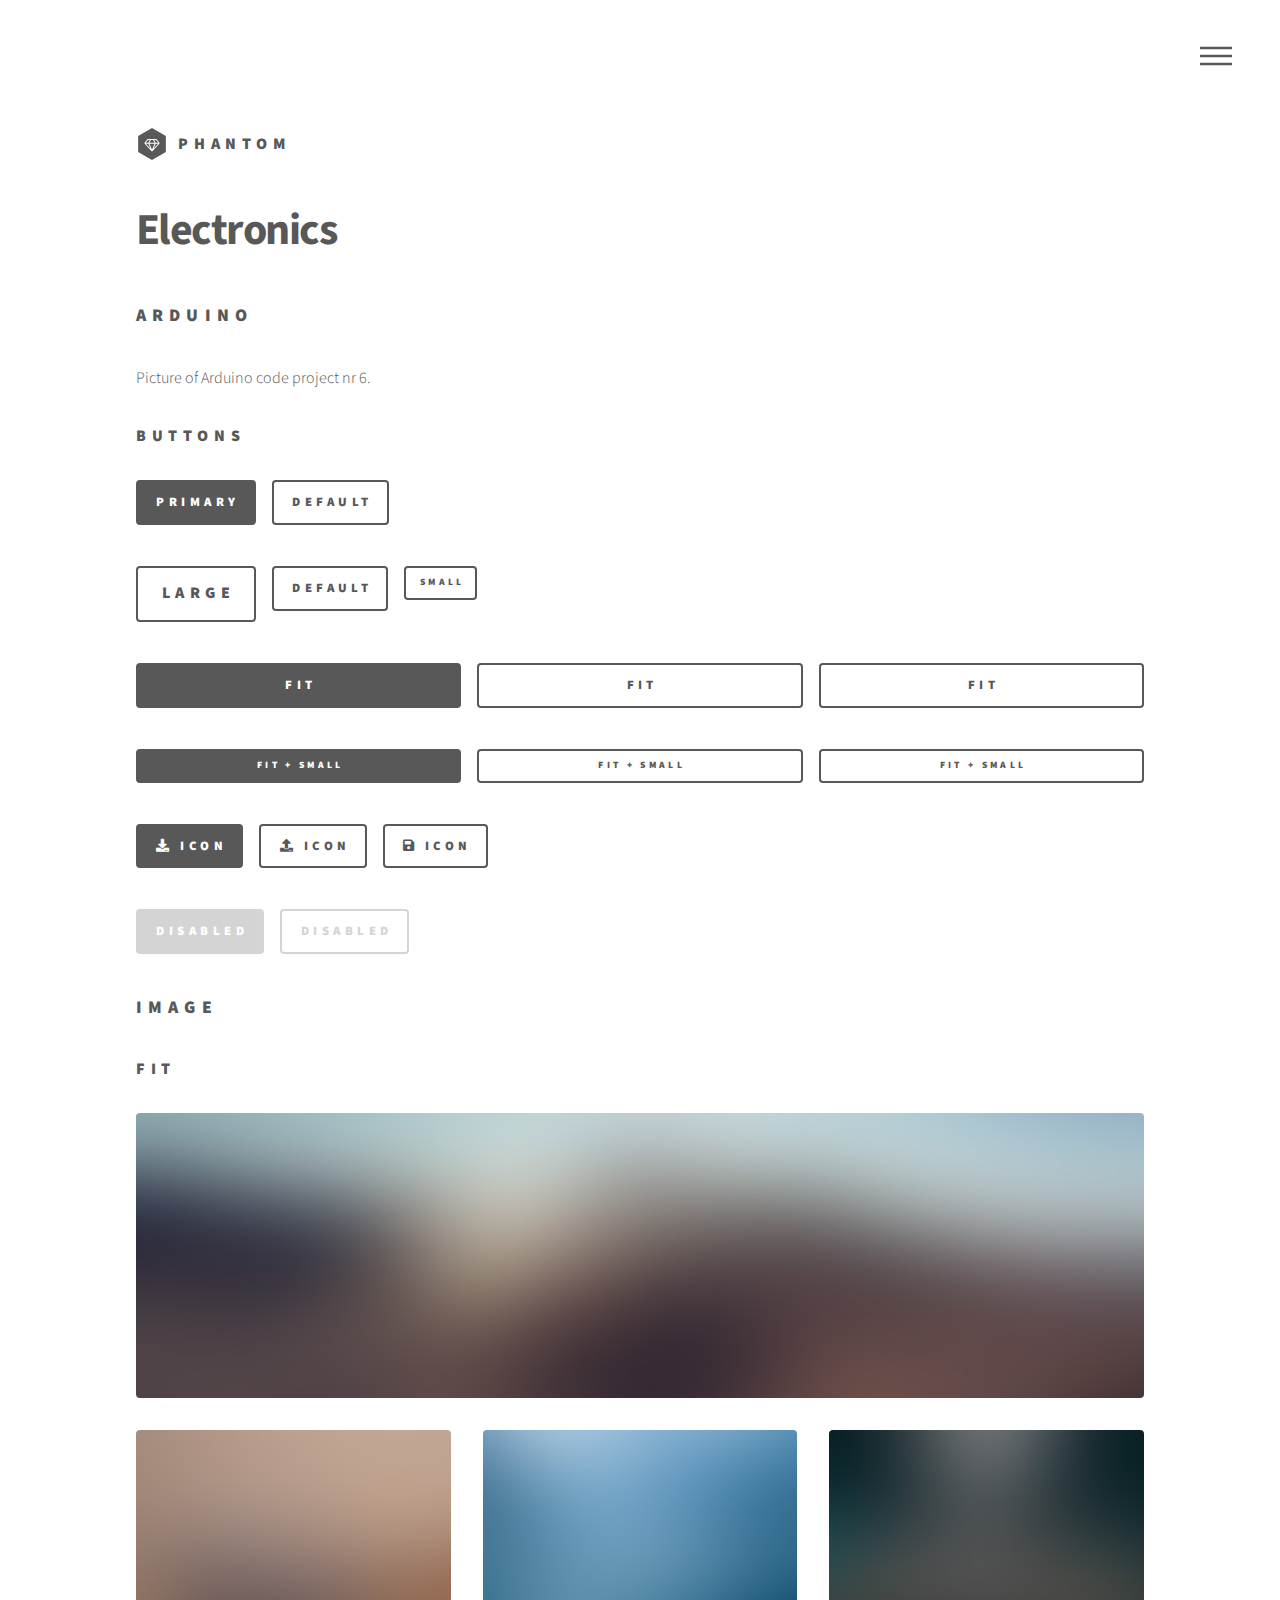
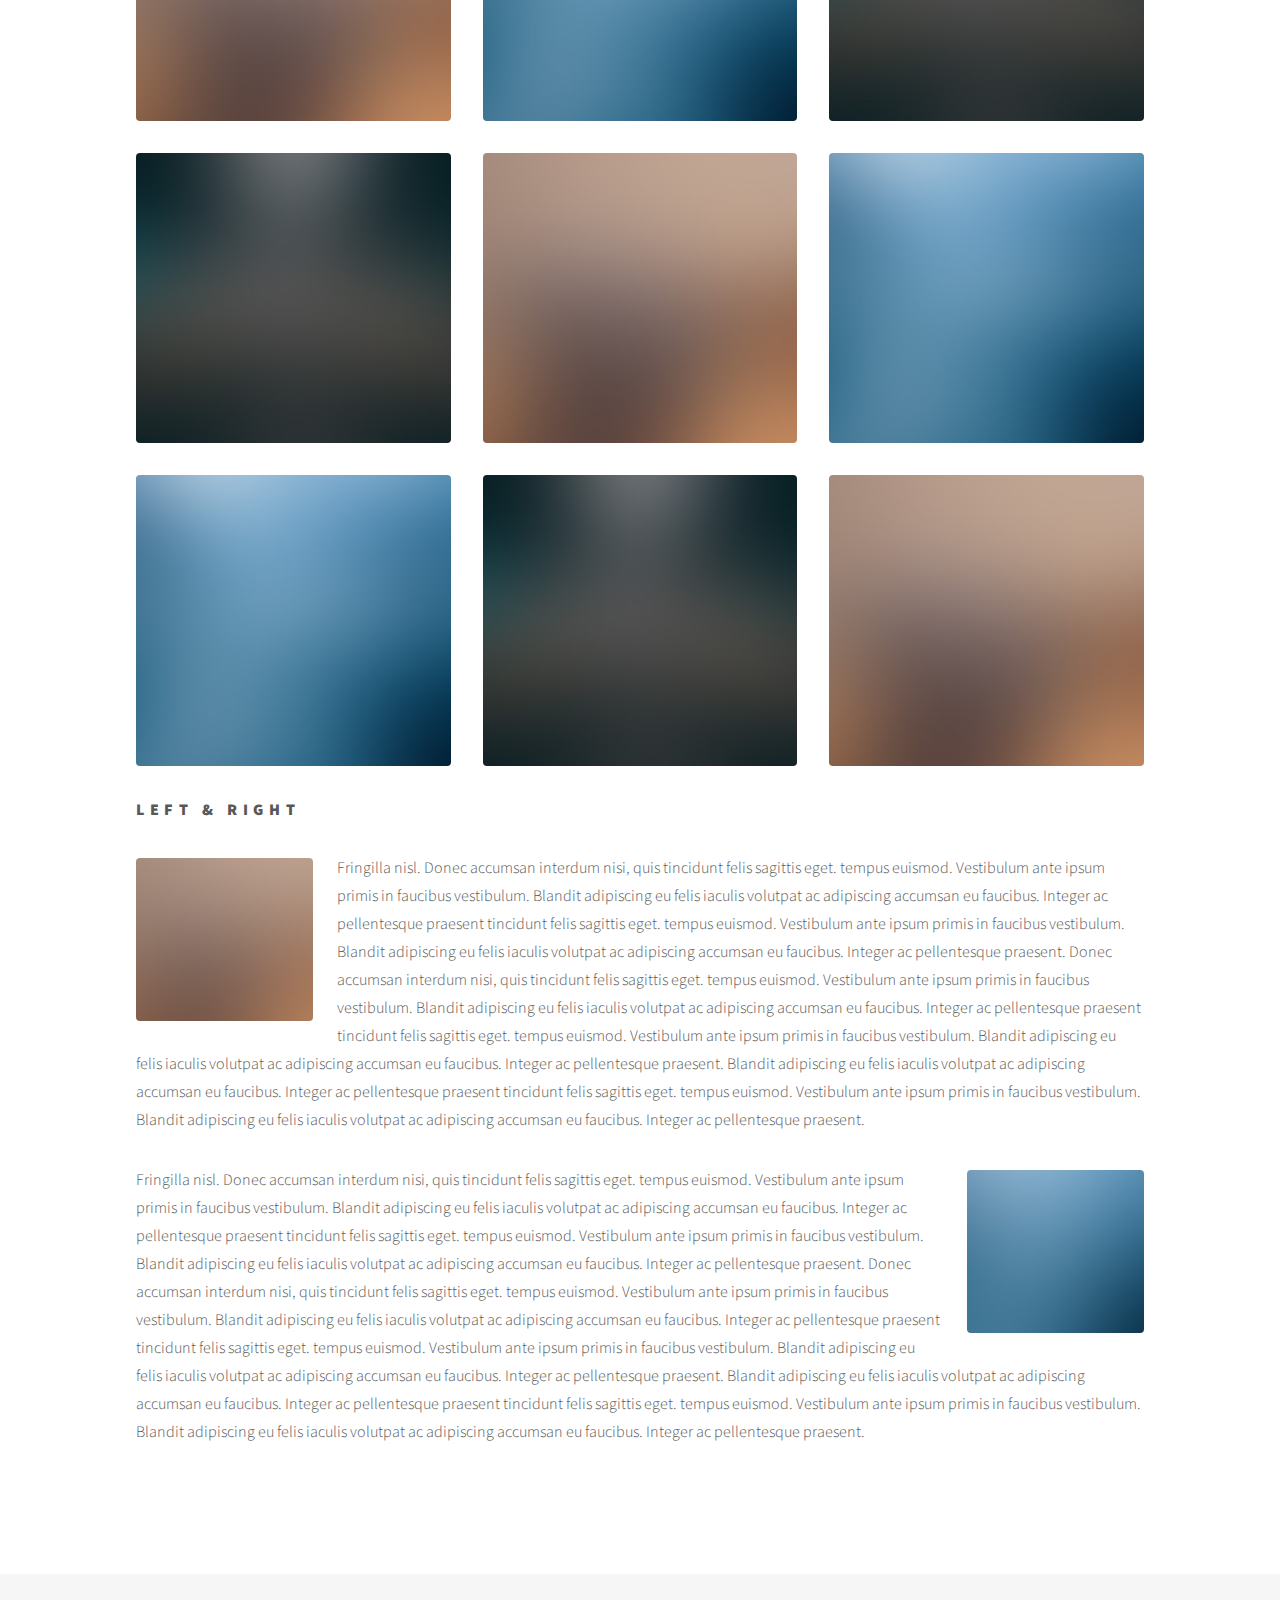
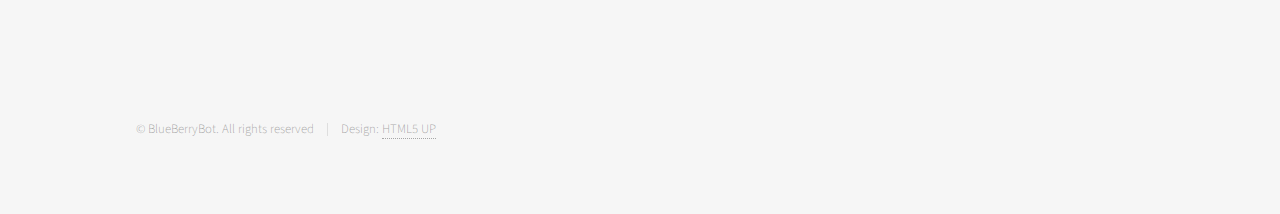
==== docs/code.html @ bc558300 "Motorizes Pinweel code" ====
<!DOCTYPE HTML>
<!--
	Phantom by HTML5 UP
	html5up.net | @ajlkn
	Free for personal and commercial use under the CCA 3.0 license (html5up.net/license)
-->
<html>
	<head>
		<title>Elements - Phantom by HTML5 UP</title>
		<meta charset="utf-8" />
		<meta name="viewport" content="width=device-width, initial-scale=1, user-scalable=no" />
		<link rel="stylesheet" href="assets/css/main.css" />
		<noscript><link rel="stylesheet" href="assets/css/noscript.css" /></noscript>
	</head>
	<body class="is-preload">
		<!-- Wrapper -->
			<div id="wrapper">

				<!-- Header -->
					<header id="header">
						<div class="inner">

							<!-- Logo -->
								<a href="index.html" class="logo">
									<span class="symbol"><img src="images/logo.svg" alt="" /></span><span class="title">Phantom</span>
								</a>

							<!-- Nav -->
								<nav>
									<ul>
										<li><a href="#menu">Menu</a></li>
									</ul>
								</nav>

						</div>
					</header>

				<!-- Menu -->
					<nav id="menu">
						<h2>Menu</h2>
						<ul>
							<li><a href="index.html">Home</a></li>
							<li><a href="me.html">Me</a></li>
							<li><a href="pictures.html">Pictures</a></li>
							<li><a href="design.html">Design</a></li>
							<li><a href="code.html">code</a></li>
							<li><a href="electronics.html">Electronics</a></li>
						</ul>
					</nav>

				<!-- Main -->
					<div id="main">
						<div class="inner">
							<h1>Electronics</h1>

							<!-- Text -->
								<section>
									<h2>Arduino</h2>
									<p>Picture of Arduino code project nr 6.</p>
									

								</section>

							
							<!-- Buttons -->
								<section>
									<h3>Buttons</h3>
									<ul class="actions">
										<li><a href="#" class="button primary">Primary</a></li>
										<li><a href="#" class="button">Default</a></li>
									</ul>
									<ul class="actions">
										<li><a href="#" class="button large">Large</a></li>
										<li><a href="#" class="button">Default</a></li>
										<li><a href="#" class="button small">Small</a></li>
									</ul>
									<ul class="actions fit">
										<li><a href="#" class="button primary fit">Fit</a></li>
										<li><a href="#" class="button fit">Fit</a></li>
										<li><a href="#" class="button fit">Fit</a></li>
									</ul>
									<ul class="actions fit small">
										<li><a href="#" class="button primary fit small">Fit + Small</a></li>
										<li><a href="#" class="button fit small">Fit + Small</a></li>
										<li><a href="#" class="button fit small">Fit + Small</a></li>
									</ul>
									<ul class="actions">
										<li><a href="#" class="button primary icon solid fa-download">Icon</a></li>
										<li><a href="#" class="button icon solid fa-upload">Icon</a></li>
										<li><a href="#" class="button icon solid fa-save">Icon</a></li>
									</ul>
									<ul class="actions">
										<li><span class="button primary disabled">Disabled</span></li>
										<li><span class="button disabled">Disabled</span></li>
									</ul>
								</section>

							
								</section>

							<!-- Image -->
								<section>
									<h2>Image</h2>
									<h3>Fit</h3>
									<div class="box alt">
										<div class="row gtr-uniform">
											<div class="col-12"><span class="image fit"><img src="images/pic13.jpg" alt="" /></span></div>
											<div class="col-4"><span class="image fit"><img src="images/pic01.jpg" alt="" /></span></div>
											<div class="col-4"><span class="image fit"><img src="images/pic02.jpg" alt="" /></span></div>
											<div class="col-4"><span class="image fit"><img src="images/pic03.jpg" alt="" /></span></div>
											<div class="col-4"><span class="image fit"><img src="images/pic03.jpg" alt="" /></span></div>
											<div class="col-4"><span class="image fit"><img src="images/pic01.jpg" alt="" /></span></div>
											<div class="col-4"><span class="image fit"><img src="images/pic02.jpg" alt="" /></span></div>
											<div class="col-4"><span class="image fit"><img src="images/pic02.jpg" alt="" /></span></div>
											<div class="col-4"><span class="image fit"><img src="images/pic03.jpg" alt="" /></span></div>
											<div class="col-4"><span class="image fit"><img src="images/pic01.jpg" alt="" /></span></div>
										</div>
									</div>
									<h3>Left &amp; Right</h3>
									<p><span class="image left"><img src="images/pic14.jpg" alt="" /></span>Fringilla nisl. Donec accumsan interdum nisi, quis tincidunt felis sagittis eget. tempus euismod. Vestibulum ante ipsum primis in faucibus vestibulum. Blandit adipiscing eu felis iaculis volutpat ac adipiscing accumsan eu faucibus. Integer ac pellentesque praesent tincidunt felis sagittis eget. tempus euismod. Vestibulum ante ipsum primis in faucibus vestibulum. Blandit adipiscing eu felis iaculis volutpat ac adipiscing accumsan eu faucibus. Integer ac pellentesque praesent. Donec accumsan interdum nisi, quis tincidunt felis sagittis eget. tempus euismod. Vestibulum ante ipsum primis in faucibus vestibulum. Blandit adipiscing eu felis iaculis volutpat ac adipiscing accumsan eu faucibus. Integer ac pellentesque praesent tincidunt felis sagittis eget. tempus euismod. Vestibulum ante ipsum primis in faucibus vestibulum. Blandit adipiscing eu felis iaculis volutpat ac adipiscing accumsan eu faucibus. Integer ac pellentesque praesent. Blandit adipiscing eu felis iaculis volutpat ac adipiscing accumsan eu faucibus. Integer ac pellentesque praesent tincidunt felis sagittis eget. tempus euismod. Vestibulum ante ipsum primis in faucibus vestibulum. Blandit adipiscing eu felis iaculis volutpat ac adipiscing accumsan eu faucibus. Integer ac pellentesque praesent.</p>
									<p><span class="image right"><img src="images/pic15.jpg" alt="" /></span>Fringilla nisl. Donec accumsan interdum nisi, quis tincidunt felis sagittis eget. tempus euismod. Vestibulum ante ipsum primis in faucibus vestibulum. Blandit adipiscing eu felis iaculis volutpat ac adipiscing accumsan eu faucibus. Integer ac pellentesque praesent tincidunt felis sagittis eget. tempus euismod. Vestibulum ante ipsum primis in faucibus vestibulum. Blandit adipiscing eu felis iaculis volutpat ac adipiscing accumsan eu faucibus. Integer ac pellentesque praesent. Donec accumsan interdum nisi, quis tincidunt felis sagittis eget. tempus euismod. Vestibulum ante ipsum primis in faucibus vestibulum. Blandit adipiscing eu felis iaculis volutpat ac adipiscing accumsan eu faucibus. Integer ac pellentesque praesent tincidunt felis sagittis eget. tempus euismod. Vestibulum ante ipsum primis in faucibus vestibulum. Blandit adipiscing eu felis iaculis volutpat ac adipiscing accumsan eu faucibus. Integer ac pellentesque praesent. Blandit adipiscing eu felis iaculis volutpat ac adipiscing accumsan eu faucibus. Integer ac pellentesque praesent tincidunt felis sagittis eget. tempus euismod. Vestibulum ante ipsum primis in faucibus vestibulum. Blandit adipiscing eu felis iaculis volutpat ac adipiscing accumsan eu faucibus. Integer ac pellentesque praesent.</p>
								</section>

						</div>
					</div>

				<!-- Footer -->
					
					<footer id="footer">
						<div class="inner">
							
							
							<ul class="copyright">
								<li>&copy; BlueBerryBot. All rights reserved</li><li>Design: <a href="http://html5up.net">HTML5 UP</a></li>
							</ul>
						</div>
					</footer>

			</div>

		<!-- Scripts -->
			<script src="assets/js/jquery.min.js"></script>
			<script src="assets/js/browser.min.js"></script>
			<script src="assets/js/breakpoints.min.js"></script>
			<script src="assets/js/util.js"></script>
			<script src="assets/js/main.js"></script>

	</body>
</html>
---- docs/assets/css/main.css ----
@import url(fontawesome-all.min.css);
@import url("https://fonts.googleapis.com/css?family=Source+Sans+Pro:300,700,900");

/*
	Phantom by HTML5 UP
	html5up.net | @ajlkn
	Free for personal and commercial use under the CCA 3.0 license (html5up.net/license)
*/

html, body, div, span, applet, object,
iframe, h1, h2, h3, h4, h5, h6, p, blockquote,
pre, a, abbr, acronym, address, big, cite,
code, del, dfn, em, img, ins, kbd, q, s, samp,
small, strike, strong, sub, sup, tt, var, b,
u, i, center, dl, dt, dd, ol, ul, li, fieldset,
form, label, legend, table, caption, tbody,
tfoot, thead, tr, th, td, article, aside,
canvas, details, embed, figure, figcaption,
footer, header, hgroup, menu, nav, output, ruby,
section, summary, time, mark, audio, video {
	margin: 0;
	padding: 0;
	border: 0;
	font-size: 100%;
	font: inherit;
	vertical-align: baseline;}

article, aside, details, figcaption, figure,
footer, header, hgroup, menu, nav, section {
	display: block;}

body {
	line-height: 1;
}

ol, ul {
	list-style: none;
}

blockquote, q {
	quotes: none;
}

	blockquote:before, blockquote:after, q:before, q:after {
		content: '';
		content: none;
	}

table {
	border-collapse: collapse;
	border-spacing: 0;
}

body {
	-webkit-text-size-adjust: none;
}

mark {
	background-color: transparent;
	color: inherit;
}

input::-moz-focus-inner {
	border: 0;
	padding: 0;
}

input, select, textarea {
	-moz-appearance: none;
	-webkit-appearance: none;
	-ms-appearance: none;
	appearance: none;
}

/* Basic */

	@-ms-viewport {
		width: device-width;
	}

	body {
		-ms-overflow-style: scrollbar;
	}
	
/* Indents */
	div.indent {
  text-indent: 30%;
}

	@media screen and (max-width: 480px) {

		html, body {
			min-width: 320px;
		}

	}

	html {
		box-sizing: border-box;
	}

	*, *:before, *:after {
		box-sizing: inherit;
	}

	body {
		background: #ffffff;
	}

		body.is-preload *, body.is-preload *:before, body.is-preload *:after {
			-moz-animation: none !important;
			-webkit-animation: none !important;
			-ms-animation: none !important;
			animation: none !important;
			-moz-transition: none !important;
			-webkit-transition: none !important;
			-ms-transition: none !important;
			transition: none !important;
		}

/* Type */

	body, input, select, textarea {
		color: #585858;
		font-family: "Source Sans Pro", Helvetica, sans-serif;
		font-size: 16pt;
		font-weight: 300;
		line-height: 1.75;
	}

		@media screen and (max-width: 1680px) {

			body, input, select, textarea {
				font-size: 14pt;
			}

		}

		@media screen and (max-width: 1280px) {

			body, input, select, textarea {
				font-size: 12pt;
			}

		}

	a {
		-moz-transition: border-bottom-color 0.2s ease, color 0.2s ease;
		-webkit-transition: border-bottom-color 0.2s ease, color 0.2s ease;
		-ms-transition: border-bottom-color 0.2s ease, color 0.2s ease;
		transition: border-bottom-color 0.2s ease, color 0.2s ease;
		text-decoration: none;
		color: #585858;
		border-bottom: dotted 1px rgba(88, 88, 88, 0.5);
	}

		a:hover {
			border-bottom-color: transparent;
			color: #f2849e !important;
		}

	strong, b {
		font-weight: 900;
	}

	em, i {
		font-style: italic;
	}

	p {
		margin: 0 0 2em 0;
	}

	h1 {
		font-size: 2.75em;
		font-weight: 700;
		line-height: 1.3;
		margin: 0 0 1em 0;
		letter-spacing: -0.035em;
	}

		h1 a {
			color: inherit;
		}

		@media screen and (max-width: 736px) {

			h1 {
				font-size: 2em;
				margin: 0 0 1em 0;
			}

		}

		@media screen and (max-width: 360px) {

			h1 {
				font-size: 1.75em;
			}

		}

	h2, h3, h4, h5, h6 {
		font-weight: 900;
		line-height: 1.5;
		margin: 0 0 2em 0;
		text-transform: uppercase;
		letter-spacing: 0.35em;
	}

		h2 a, h3 a, h4 a, h5 a, h6 a {
			color: inherit;
		}

	h2 {
		font-size: 1.1em;
	}

	h3 {
		font-size: 1em;
	}

	h4 {
		font-size: 0.8em;
	}

	h5 {
		font-size: 0.8em;
	}

	h6 {
		font-size: 0.8em;
	}

	@media screen and (max-width: 980px) {

		h1 br, h2 br, h3 br, h4 br, h5 br, h6 br {
			display: none;
		}

	}

	@media screen and (max-width: 736px) {

		h2 {
			font-size: 1em;
		}

		h3 {
			font-size: 0.8em;
		}

	}

	sub {
		font-size: 0.8em;
		position: relative;
		top: 0.5em;
	}

	sup {
		font-size: 0.8em;
		position: relative;
		top: -0.5em;
	}

	blockquote {
		border-left: solid 4px #c9c9c9;
		font-style: italic;
		margin: 0 0 2em 0;
		padding: 0.5em 0 0.5em 2em;
	}

	code {
		background: rgba(144, 144, 144, 0.075);
		border-radius: 4px;
		border: solid 1px #c9c9c9;
		font-family: "Courier New", monospace;
		font-size: 0.9em;
		margin: 0 0.25em;
		padding: 0.25em 0.65em;
	}

	pre {
		-webkit-overflow-scrolling: touch;
		font-family: "Courier New", monospace;
		font-size: 0.9em;
		margin: 0 0 2em 0;
	}

		pre code {
			display: block;
			line-height: 1.75;
			padding: 1em 1.5em;
			overflow-x: auto;
		}

	hr {
		border: 0;
		border-bottom: solid 1px #c9c9c9;
		margin: 2em 0;
	}

		hr.major {
			margin: 3em 0;
		}

	.align-left {
		text-align: left;
	}

	.align-center {
		text-align: center;
	}

	.align-right {
		text-align: right;
	}

/* Row */

	.row {
		display: flex;
		flex-wrap: wrap;
		box-sizing: border-box;
		align-items: stretch;
	}

		.row > * {
			box-sizing: border-box;
		}

		.row.gtr-uniform > * > :last-child {
			margin-bottom: 0;
		}

		.row.aln-left {
			justify-content: flex-start;
		}

		.row.aln-center {
			justify-content: center;
		}

		.row.aln-right {
			justify-content: flex-end;
		}

		.row.aln-top {
			align-items: flex-start;
		}

		.row.aln-middle {
			align-items: center;
		}

		.row.aln-bottom {
			align-items: flex-end;
		}

		.row > .imp {
			order: -1;
		}

		.row > .col-1 {
			width: 8.33333%;
		}

		.row > .off-1 {
			margin-left: 8.33333%;
		}

		.row > .col-2 {
			width: 16.66667%;
		}

		.row > .off-2 {
			margin-left: 16.66667%;
		}

		.row > .col-3 {
			width: 25%;
		}

		.row > .off-3 {
			margin-left: 25%;
		}

		.row > .col-4 {
			width: 33.33333%;
		}

		.row > .off-4 {
			margin-left: 33.33333%;
		}

		.row > .col-5 {
			width: 41.66667%;
		}

		.row > .off-5 {
			margin-left: 41.66667%;
		}

		.row > .col-6 {
			width: 50%;
		}

		.row > .off-6 {
			margin-left: 50%;
		}

		.row > .col-7 {
			width: 58.33333%;
		}

		.row > .off-7 {
			margin-left: 58.33333%;
		}

		.row > .col-8 {
			width: 66.66667%;
		}

		.row > .off-8 {
			margin-left: 66.66667%;
		}

		.row > .col-9 {
			width: 75%;
		}

		.row > .off-9 {
			margin-left: 75%;
		}

		.row > .col-10 {
			width: 83.33333%;
		}

		.row > .off-10 {
			margin-left: 83.33333%;
		}

		.row > .col-11 {
			width: 91.66667%;
		}

		.row > .off-11 {
			margin-left: 91.66667%;
		}

		.row > .col-12 {
			width: 100%;
		}

		.row > .off-12 {
			margin-left: 100%;
		}

		.row.gtr-0 {
			margin-top: 0;
			margin-left: 0em;
		}

			.row.gtr-0 > * {
				padding: 0 0 0 0em;
			}

			.row.gtr-0.gtr-uniform {
				margin-top: 0em;
			}

				.row.gtr-0.gtr-uniform > * {
					padding-top: 0em;
				}

		.row.gtr-25 {
			margin-top: 0;
			margin-left: -0.5em;
		}

			.row.gtr-25 > * {
				padding: 0 0 0 0.5em;
			}

			.row.gtr-25.gtr-uniform {
				margin-top: -0.5em;
			}

				.row.gtr-25.gtr-uniform > * {
					padding-top: 0.5em;
				}

		.row.gtr-50 {
			margin-top: 0;
			margin-left: -1em;
		}

			.row.gtr-50 > * {
				padding: 0 0 0 1em;
			}

			.row.gtr-50.gtr-uniform {
				margin-top: -1em;
			}

				.row.gtr-50.gtr-uniform > * {
					padding-top: 1em;
				}

		.row {
			margin-top: 0;
			margin-left: -2em;
		}

			.row > * {
				padding: 0 0 0 2em;
			}

			.row.gtr-uniform {
				margin-top: -2em;
			}

				.row.gtr-uniform > * {
					padding-top: 2em;
				}

		.row.gtr-150 {
			margin-top: 0;
			margin-left: -3em;
		}

			.row.gtr-150 > * {
				padding: 0 0 0 3em;
			}

			.row.gtr-150.gtr-uniform {
				margin-top: -3em;
			}

				.row.gtr-150.gtr-uniform > * {
					padding-top: 3em;
				}

		.row.gtr-200 {
			margin-top: 0;
			margin-left: -4em;
		}

			.row.gtr-200 > * {
				padding: 0 0 0 4em;
			}

			.row.gtr-200.gtr-uniform {
				margin-top: -4em;
			}

				.row.gtr-200.gtr-uniform > * {
					padding-top: 4em;
				}

		@media screen and (max-width: 1680px) {

			.row {
				display: flex;
				flex-wrap: wrap;
				box-sizing: border-box;
				align-items: stretch;
			}

				.row > * {
					box-sizing: border-box;
				}

				.row.gtr-uniform > * > :last-child {
					margin-bottom: 0;
				}

				.row.aln-left {
					justify-content: flex-start;
				}

				.row.aln-center {
					justify-content: center;
				}

				.row.aln-right {
					justify-content: flex-end;
				}

				.row.aln-top {
					align-items: flex-start;
				}

				.row.aln-middle {
					align-items: center;
				}

				.row.aln-bottom {
					align-items: flex-end;
				}

				.row > .imp-xlarge {
					order: -1;
				}

				.row > .col-1-xlarge {
					width: 8.33333%;
				}

				.row > .off-1-xlarge {
					margin-left: 8.33333%;
				}

				.row > .col-2-xlarge {
					width: 16.66667%;
				}

				.row > .off-2-xlarge {
					margin-left: 16.66667%;
				}

				.row > .col-3-xlarge {
					width: 25%;
				}

				.row > .off-3-xlarge {
					margin-left: 25%;
				}

				.row > .col-4-xlarge {
					width: 33.33333%;
				}

				.row > .off-4-xlarge {
					margin-left: 33.33333%;
				}

				.row > .col-5-xlarge {
					width: 41.66667%;
				}

				.row > .off-5-xlarge {
					margin-left: 41.66667%;
				}

				.row > .col-6-xlarge {
					width: 50%;
				}

				.row > .off-6-xlarge {
					margin-left: 50%;
				}

				.row > .col-7-xlarge {
					width: 58.33333%;
				}

				.row > .off-7-xlarge {
					margin-left: 58.33333%;
				}

				.row > .col-8-xlarge {
					width: 66.66667%;
				}

				.row > .off-8-xlarge {
					margin-left: 66.66667%;
				}

				.row > .col-9-xlarge {
					width: 75%;
				}

				.row > .off-9-xlarge {
					margin-left: 75%;
				}

				.row > .col-10-xlarge {
					width: 83.33333%;
				}

				.row > .off-10-xlarge {
					margin-left: 83.33333%;
				}

				.row > .col-11-xlarge {
					width: 91.66667%;
				}

				.row > .off-11-xlarge {
					margin-left: 91.66667%;
				}

				.row > .col-12-xlarge {
					width: 100%;
				}

				.row > .off-12-xlarge {
					margin-left: 100%;
				}

				.row.gtr-0 {
					margin-top: 0;
					margin-left: 0em;
				}

					.row.gtr-0 > * {
						padding: 0 0 0 0em;
					}

					.row.gtr-0.gtr-uniform {
						margin-top: 0em;
					}

						.row.gtr-0.gtr-uniform > * {
							padding-top: 0em;
						}

				.row.gtr-25 {
					margin-top: 0;
					margin-left: -0.5em;
				}

					.row.gtr-25 > * {
						padding: 0 0 0 0.5em;
					}

					.row.gtr-25.gtr-uniform {
						margin-top: -0.5em;
					}

						.row.gtr-25.gtr-uniform > * {
							padding-top: 0.5em;
						}

				.row.gtr-50 {
					margin-top: 0;
					margin-left: -1em;
				}

					.row.gtr-50 > * {
						padding: 0 0 0 1em;
					}

					.row.gtr-50.gtr-uniform {
						margin-top: -1em;
					}

						.row.gtr-50.gtr-uniform > * {
							padding-top: 1em;
						}

				.row {
					margin-top: 0;
					margin-left: -2em;
				}

					.row > * {
						padding: 0 0 0 2em;
					}

					.row.gtr-uniform {
						margin-top: -2em;
					}

						.row.gtr-uniform > * {
							padding-top: 2em;
						}

				.row.gtr-150 {
					margin-top: 0;
					margin-left: -3em;
				}

					.row.gtr-150 > * {
						padding: 0 0 0 3em;
					}

					.row.gtr-150.gtr-uniform {
						margin-top: -3em;
					}

						.row.gtr-150.gtr-uniform > * {
							padding-top: 3em;
						}

				.row.gtr-200 {
					margin-top: 0;
					margin-left: -4em;
				}

					.row.gtr-200 > * {
						padding: 0 0 0 4em;
					}

					.row.gtr-200.gtr-uniform {
						margin-top: -4em;
					}

						.row.gtr-200.gtr-uniform > * {
							padding-top: 4em;
						}

		}

		@media screen and (max-width: 1280px) {

			.row {
				display: flex;
				flex-wrap: wrap;
				box-sizing: border-box;
				align-items: stretch;
			}

				.row > * {
					box-sizing: border-box;
				}

				.row.gtr-uniform > * > :last-child {
					margin-bottom: 0;
				}

				.row.aln-left {
					justify-content: flex-start;
				}

				.row.aln-center {
					justify-content: center;
				}

				.row.aln-right {
					justify-content: flex-end;
				}

				.row.aln-top {
					align-items: flex-start;
				}

				.row.aln-middle {
					align-items: center;
				}

				.row.aln-bottom {
					align-items: flex-end;
				}

				.row > .imp-large {
					order: -1;
				}

				.row > .col-1-large {
					width: 8.33333%;
				}

				.row > .off-1-large {
					margin-left: 8.33333%;
				}

				.row > .col-2-large {
					width: 16.66667%;
				}

				.row > .off-2-large {
					margin-left: 16.66667%;
				}

				.row > .col-3-large {
					width: 25%;
				}

				.row > .off-3-large {
					margin-left: 25%;
				}

				.row > .col-4-large {
					width: 33.33333%;
				}

				.row > .off-4-large {
					margin-left: 33.33333%;
				}

				.row > .col-5-large {
					width: 41.66667%;
				}

				.row > .off-5-large {
					margin-left: 41.66667%;
				}

				.row > .col-6-large {
					width: 50%;
				}

				.row > .off-6-large {
					margin-left: 50%;
				}

				.row > .col-7-large {
					width: 58.33333%;
				}

				.row > .off-7-large {
					margin-left: 58.33333%;
				}

				.row > .col-8-large {
					width: 66.66667%;
				}

				.row > .off-8-large {
					margin-left: 66.66667%;
				}

				.row > .col-9-large {
					width: 75%;
				}

				.row > .off-9-large {
					margin-left: 75%;
				}

				.row > .col-10-large {
					width: 83.33333%;
				}

				.row > .off-10-large {
					margin-left: 83.33333%;
				}

				.row > .col-11-large {
					width: 91.66667%;
				}

				.row > .off-11-large {
					margin-left: 91.66667%;
				}

				.row > .col-12-large {
					width: 100%;
				}

				.row > .off-12-large {
					margin-left: 100%;
				}

				.row.gtr-0 {
					margin-top: 0;
					margin-left: 0em;
				}

					.row.gtr-0 > * {
						padding: 0 0 0 0em;
					}

					.row.gtr-0.gtr-uniform {
						margin-top: 0em;
					}

						.row.gtr-0.gtr-uniform > * {
							padding-top: 0em;
						}

				.row.gtr-25 {
					margin-top: 0;
					margin-left: -0.5em;
				}

					.row.gtr-25 > * {
						padding: 0 0 0 0.5em;
					}

					.row.gtr-25.gtr-uniform {
						margin-top: -0.5em;
					}

						.row.gtr-25.gtr-uniform > * {
							padding-top: 0.5em;
						}

				.row.gtr-50 {
					margin-top: 0;
					margin-left: -1em;
				}

					.row.gtr-50 > * {
						padding: 0 0 0 1em;
					}

					.row.gtr-50.gtr-uniform {
						margin-top: -1em;
					}

						.row.gtr-50.gtr-uniform > * {
							padding-top: 1em;
						}

				.row {
					margin-top: 0;
					margin-left: -2em;
				}

					.row > * {
						padding: 0 0 0 2em;
					}

					.row.gtr-uniform {
						margin-top: -2em;
					}

						.row.gtr-uniform > * {
							padding-top: 2em;
						}

				.row.gtr-150 {
					margin-top: 0;
					margin-left: -3em;
				}

					.row.gtr-150 > * {
						padding: 0 0 0 3em;
					}

					.row.gtr-150.gtr-uniform {
						margin-top: -3em;
					}

						.row.gtr-150.gtr-uniform > * {
							padding-top: 3em;
						}

				.row.gtr-200 {
					margin-top: 0;
					margin-left: -4em;
				}

					.row.gtr-200 > * {
						padding: 0 0 0 4em;
					}

					.row.gtr-200.gtr-uniform {
						margin-top: -4em;
					}

						.row.gtr-200.gtr-uniform > * {
							padding-top: 4em;
						}

		}

		@media screen and (max-width: 980px) {

			.row {
				display: flex;
				flex-wrap: wrap;
				box-sizing: border-box;
				align-items: stretch;
			}

				.row > * {
					box-sizing: border-box;
				}

				.row.gtr-uniform > * > :last-child {
					margin-bottom: 0;
				}

				.row.aln-left {
					justify-content: flex-start;
				}

				.row.aln-center {
					justify-content: center;
				}

				.row.aln-right {
					justify-content: flex-end;
				}

				.row.aln-top {
					align-items: flex-start;
				}

				.row.aln-middle {
					align-items: center;
				}

				.row.aln-bottom {
					align-items: flex-end;
				}

				.row > .imp-medium {
					order: -1;
				}

				.row > .col-1-medium {
					width: 8.33333%;
				}

				.row > .off-1-medium {
					margin-left: 8.33333%;
				}

				.row > .col-2-medium {
					width: 16.66667%;
				}

				.row > .off-2-medium {
					margin-left: 16.66667%;
				}

				.row > .col-3-medium {
					width: 25%;
				}

				.row > .off-3-medium {
					margin-left: 25%;
				}

				.row > .col-4-medium {
					width: 33.33333%;
				}

				.row > .off-4-medium {
					margin-left: 33.33333%;
				}

				.row > .col-5-medium {
					width: 41.66667%;
				}

				.row > .off-5-medium {
					margin-left: 41.66667%;
				}

				.row > .col-6-medium {
					width: 50%;
				}

				.row > .off-6-medium {
					margin-left: 50%;
				}

				.row > .col-7-medium {
					width: 58.33333%;
				}

				.row > .off-7-medium {
					margin-left: 58.33333%;
				}

				.row > .col-8-medium {
					width: 66.66667%;
				}

				.row > .off-8-medium {
					margin-left: 66.66667%;
				}

				.row > .col-9-medium {
					width: 75%;
				}

				.row > .off-9-medium {
					margin-left: 75%;
				}

				.row > .col-10-medium {
					width: 83.33333%;
				}

				.row > .off-10-medium {
					margin-left: 83.33333%;
				}

				.row > .col-11-medium {
					width: 91.66667%;
				}

				.row > .off-11-medium {
					margin-left: 91.66667%;
				}

				.row > .col-12-medium {
					width: 100%;
				}

				.row > .off-12-medium {
					margin-left: 100%;
				}

				.row.gtr-0 {
					margin-top: 0;
					margin-left: 0em;
				}

					.row.gtr-0 > * {
						padding: 0 0 0 0em;
					}

					.row.gtr-0.gtr-uniform {
						margin-top: 0em;
					}

						.row.gtr-0.gtr-uniform > * {
							padding-top: 0em;
						}

				.row.gtr-25 {
					margin-top: 0;
					margin-left: -0.375em;
				}

					.row.gtr-25 > * {
						padding: 0 0 0 0.375em;
					}

					.row.gtr-25.gtr-uniform {
						margin-top: -0.375em;
					}

						.row.gtr-25.gtr-uniform > * {
							padding-top: 0.375em;
						}

				.row.gtr-50 {
					margin-top: 0;
					margin-left: -0.75em;
				}

					.row.gtr-50 > * {
						padding: 0 0 0 0.75em;
					}

					.row.gtr-50.gtr-uniform {
						margin-top: -0.75em;
					}

						.row.gtr-50.gtr-uniform > * {
							padding-top: 0.75em;
						}

				.row {
					margin-top: 0;
					margin-left: -1.5em;
				}

					.row > * {
						padding: 0 0 0 1.5em;
					}

					.row.gtr-uniform {
						margin-top: -1.5em;
					}

						.row.gtr-uniform > * {
							padding-top: 1.5em;
						}

				.row.gtr-150 {
					margin-top: 0;
					margin-left: -2.25em;
				}

					.row.gtr-150 > * {
						padding: 0 0 0 2.25em;
					}

					.row.gtr-150.gtr-uniform {
						margin-top: -2.25em;
					}

						.row.gtr-150.gtr-uniform > * {
							padding-top: 2.25em;
						}

				.row.gtr-200 {
					margin-top: 0;
					margin-left: -3em;
				}

					.row.gtr-200 > * {
						padding: 0 0 0 3em;
					}

					.row.gtr-200.gtr-uniform {
						margin-top: -3em;
					}

						.row.gtr-200.gtr-uniform > * {
							padding-top: 3em;
						}

		}

		@media screen and (max-width: 736px) {

			.row {
				display: flex;
				flex-wrap: wrap;
				box-sizing: border-box;
				align-items: stretch;
			}

				.row > * {
					box-sizing: border-box;
				}

				.row.gtr-uniform > * > :last-child {
					margin-bottom: 0;
				}

				.row.aln-left {
					justify-content: flex-start;
				}

				.row.aln-center {
					justify-content: center;
				}

				.row.aln-right {
					justify-content: flex-end;
				}

				.row.aln-top {
					align-items: flex-start;
				}

				.row.aln-middle {
					align-items: center;
				}

				.row.aln-bottom {
					align-items: flex-end;
				}

				.row > .imp-small {
					order: -1;
				}

				.row > .col-1-small {
					width: 8.33333%;
				}

				.row > .off-1-small {
					margin-left: 8.33333%;
				}

				.row > .col-2-small {
					width: 16.66667%;
				}

				.row > .off-2-small {
					margin-left: 16.66667%;
				}

				.row > .col-3-small {
					width: 25%;
				}

				.row > .off-3-small {
					margin-left: 25%;
				}

				.row > .col-4-small {
					width: 33.33333%;
				}

				.row > .off-4-small {
					margin-left: 33.33333%;
				}

				.row > .col-5-small {
					width: 41.66667%;
				}

				.row > .off-5-small {
					margin-left: 41.66667%;
				}

				.row > .col-6-small {
					width: 50%;
				}

				.row > .off-6-small {
					margin-left: 50%;
				}

				.row > .col-7-small {
					width: 58.33333%;
				}

				.row > .off-7-small {
					margin-left: 58.33333%;
				}

				.row > .col-8-small {
					width: 66.66667%;
				}

				.row > .off-8-small {
					margin-left: 66.66667%;
				}

				.row > .col-9-small {
					width: 75%;
				}

				.row > .off-9-small {
					margin-left: 75%;
				}

				.row > .col-10-small {
					width: 83.33333%;
				}

				.row > .off-10-small {
					margin-left: 83.33333%;
				}

				.row > .col-11-small {
					width: 91.66667%;
				}

				.row > .off-11-small {
					margin-left: 91.66667%;
				}

				.row > .col-12-small {
					width: 100%;
				}

				.row > .off-12-small {
					margin-left: 100%;
				}

				.row.gtr-0 {
					margin-top: 0;
					margin-left: 0em;
				}

					.row.gtr-0 > * {
						padding: 0 0 0 0em;
					}

					.row.gtr-0.gtr-uniform {
						margin-top: 0em;
					}

						.row.gtr-0.gtr-uniform > * {
							padding-top: 0em;
						}

				.row.gtr-25 {
					margin-top: 0;
					margin-left: -0.25em;
				}

					.row.gtr-25 > * {
						padding: 0 0 0 0.25em;
					}

					.row.gtr-25.gtr-uniform {
						margin-top: -0.25em;
					}

						.row.gtr-25.gtr-uniform > * {
							padding-top: 0.25em;
						}

				.row.gtr-50 {
					margin-top: 0;
					margin-left: -0.5em;
				}

					.row.gtr-50 > * {
						padding: 0 0 0 0.5em;
					}

					.row.gtr-50.gtr-uniform {
						margin-top: -0.5em;
					}

						.row.gtr-50.gtr-uniform > * {
							padding-top: 0.5em;
						}

				.row {
					margin-top: 0;
					margin-left: -1em;
				}

					.row > * {
						padding: 0 0 0 1em;
					}

					.row.gtr-uniform {
						margin-top: -1em;
					}

						.row.gtr-uniform > * {
							padding-top: 1em;
						}

				.row.gtr-150 {
					margin-top: 0;
					margin-left: -1.5em;
				}

					.row.gtr-150 > * {
						padding: 0 0 0 1.5em;
					}

					.row.gtr-150.gtr-uniform {
						margin-top: -1.5em;
					}

						.row.gtr-150.gtr-uniform > * {
							padding-top: 1.5em;
						}

				.row.gtr-200 {
					margin-top: 0;
					margin-left: -2em;
				}

					.row.gtr-200 > * {
						padding: 0 0 0 2em;
					}

					.row.gtr-200.gtr-uniform {
						margin-top: -2em;
					}

						.row.gtr-200.gtr-uniform > * {
							padding-top: 2em;
						}

		}

		@media screen and (max-width: 480px) {

			.row {
				display: flex;
				flex-wrap: wrap;
				box-sizing: border-box;
				align-items: stretch;
			}

				.row > * {
					box-sizing: border-box;
				}

				.row.gtr-uniform > * > :last-child {
					margin-bottom: 0;
				}

				.row.aln-left {
					justify-content: flex-start;
				}

				.row.aln-center {
					justify-content: center;
				}

				.row.aln-right {
					justify-content: flex-end;
				}

				.row.aln-top {
					align-items: flex-start;
				}

				.row.aln-middle {
					align-items: center;
				}

				.row.aln-bottom {
					align-items: flex-end;
				}

				.row > .imp-xsmall {
					order: -1;
				}

				.row > .col-1-xsmall {
					width: 8.33333%;
				}

				.row > .off-1-xsmall {
					margin-left: 8.33333%;
				}

				.row > .col-2-xsmall {
					width: 16.66667%;
				}

				.row > .off-2-xsmall {
					margin-left: 16.66667%;
				}

				.row > .col-3-xsmall {
					width: 25%;
				}

				.row > .off-3-xsmall {
					margin-left: 25%;
				}

				.row > .col-4-xsmall {
					width: 33.33333%;
				}

				.row > .off-4-xsmall {
					margin-left: 33.33333%;
				}

				.row > .col-5-xsmall {
					width: 41.66667%;
				}

				.row > .off-5-xsmall {
					margin-left: 41.66667%;
				}

				.row > .col-6-xsmall {
					width: 50%;
				}

				.row > .off-6-xsmall {
					margin-left: 50%;
				}

				.row > .col-7-xsmall {
					width: 58.33333%;
				}

				.row > .off-7-xsmall {
					margin-left: 58.33333%;
				}

				.row > .col-8-xsmall {
					width: 66.66667%;
				}

				.row > .off-8-xsmall {
					margin-left: 66.66667%;
				}

				.row > .col-9-xsmall {
					width: 75%;
				}

				.row > .off-9-xsmall {
					margin-left: 75%;
				}

				.row > .col-10-xsmall {
					width: 83.33333%;
				}

				.row > .off-10-xsmall {
					margin-left: 83.33333%;
				}

				.row > .col-11-xsmall {
					width: 91.66667%;
				}

				.row > .off-11-xsmall {
					margin-left: 91.66667%;
				}

				.row > .col-12-xsmall {
					width: 100%;
				}

				.row > .off-12-xsmall {
					margin-left: 100%;
				}

				.row.gtr-0 {
					margin-top: 0;
					margin-left: 0em;
				}

					.row.gtr-0 > * {
						padding: 0 0 0 0em;
					}

					.row.gtr-0.gtr-uniform {
						margin-top: 0em;
					}

						.row.gtr-0.gtr-uniform > * {
							padding-top: 0em;
						}

				.row.gtr-25 {
					margin-top: 0;
					margin-left: -0.25em;
				}

					.row.gtr-25 > * {
						padding: 0 0 0 0.25em;
					}

					.row.gtr-25.gtr-uniform {
						margin-top: -0.25em;
					}

						.row.gtr-25.gtr-uniform > * {
							padding-top: 0.25em;
						}

				.row.gtr-50 {
					margin-top: 0;
					margin-left: -0.5em;
				}

					.row.gtr-50 > * {
						padding: 0 0 0 0.5em;
					}

					.row.gtr-50.gtr-uniform {
						margin-top: -0.5em;
					}

						.row.gtr-50.gtr-uniform > * {
							padding-top: 0.5em;
						}

				.row {
					margin-top: 0;
					margin-left: -1em;
				}

					.row > * {
						padding: 0 0 0 1em;
					}

					.row.gtr-uniform {
						margin-top: -1em;
					}

						.row.gtr-uniform > * {
							padding-top: 1em;
						}

				.row.gtr-150 {
					margin-top: 0;
					margin-left: -1.5em;
				}

					.row.gtr-150 > * {
						padding: 0 0 0 1.5em;
					}

					.row.gtr-150.gtr-uniform {
						margin-top: -1.5em;
					}

						.row.gtr-150.gtr-uniform > * {
							padding-top: 1.5em;
						}

				.row.gtr-200 {
					margin-top: 0;
					margin-left: -2em;
				}

					.row.gtr-200 > * {
						padding: 0 0 0 2em;
					}

					.row.gtr-200.gtr-uniform {
						margin-top: -2em;
					}

						.row.gtr-200.gtr-uniform > * {
							padding-top: 2em;
						}

		}

/* Section/Article */

	section.special, article.special {
		text-align: center;
	}

	header p {
		margin-top: -1em;
	}

	@media screen and (max-width: 736px) {

		header p {
			margin-top: 0;
		}

	}

/* Icon */

	.icon {
		text-decoration: none;
		border-bottom: none;
		position: relative;
	}

		.icon:before {
			-moz-osx-font-smoothing: grayscale;
			-webkit-font-smoothing: antialiased;
			display: inline-block;
			font-style: normal;
			font-variant: normal;
			text-rendering: auto;
			line-height: 1;
			text-transform: none !important;
			font-family: 'Font Awesome 5 Free';
			font-weight: 400;
		}

		.icon > .label {
			display: none;
		}

		.icon:before {
			line-height: inherit;
		}

		.icon.solid:before {
			font-weight: 900;
		}

		.icon.brands:before {
			font-family: 'Font Awesome 5 Brands';
		}

		.icon.style2 {
			-moz-transition: background-color 0.2s ease-in-out, color 0.2s ease-in-out, border-color 0.2s ease-in-out;
			-webkit-transition: background-color 0.2s ease-in-out, color 0.2s ease-in-out, border-color 0.2s ease-in-out;
			-ms-transition: background-color 0.2s ease-in-out, color 0.2s ease-in-out, border-color 0.2s ease-in-out;
			transition: background-color 0.2s ease-in-out, color 0.2s ease-in-out, border-color 0.2s ease-in-out;
			background-color: transparent;
			border: solid 1px #c9c9c9;
			border-radius: 4px;
			width: 2.65em;
			height: 2.65em;
			display: inline-block;
			text-align: center;
			line-height: 2.65em;
			color: inherit;
		}

			.icon.style2:before {
				font-size: 1.1em;
			}

			.icon.style2:hover {
				color: #f2849e;
				border-color: #f2849e;
			}

			.icon.style2:active {
				background-color: rgba(242, 132, 158, 0.1);
			}

/* List */

	ol {
		list-style: decimal;
		margin: 0 0 2em 0;
		padding-left: 1.25em;
	}

		ol li {
			padding-left: 0.25em;
		}

	ul {
		list-style: disc;
		margin: 0 0 2em 0;
		padding-left: 1em;
	}

		ul li {
			padding-left: 0.5em;
		}

		ul.alt {
			list-style: none;
			padding-left: 0;
		}

			ul.alt li {
				border-top: solid 1px #c9c9c9;
				padding: 0.5em 0;
			}

				ul.alt li:first-child {
					border-top: 0;
					padding-top: 0;
				}

	dl {
		margin: 0 0 2em 0;
	}

		dl dt {
			display: block;
			font-weight: 900;
			margin: 0 0 1em 0;
		}

		dl dd {
			margin-left: 2em;
		}

/* Actions */

	ul.actions {
		display: -moz-flex;
		display: -webkit-flex;
		display: -ms-flex;
		display: flex;
		cursor: default;
		list-style: none;
		margin-left: -1em;
		padding-left: 0;
	}

		ul.actions li {
			padding: 0 0 0 1em;
			vertical-align: middle;
		}

		ul.actions.special {
			-moz-justify-content: center;
			-webkit-justify-content: center;
			-ms-justify-content: center;
			justify-content: center;
			width: 100%;
			margin-left: 0;
		}

			ul.actions.special li:first-child {
				padding-left: 0;
			}

		ul.actions.stacked {
			-moz-flex-direction: column;
			-webkit-flex-direction: column;
			-ms-flex-direction: column;
			flex-direction: column;
			margin-left: 0;
		}

			ul.actions.stacked li {
				padding: 1.3em 0 0 0;
			}

				ul.actions.stacked li:first-child {
					padding-top: 0;
				}

		ul.actions.fit {
			width: calc(100% + 1em);
		}

			ul.actions.fit li {
				-moz-flex-grow: 1;
				-webkit-flex-grow: 1;
				-ms-flex-grow: 1;
				flex-grow: 1;
				-moz-flex-shrink: 1;
				-webkit-flex-shrink: 1;
				-ms-flex-shrink: 1;
				flex-shrink: 1;
				width: 100%;
			}

				ul.actions.fit li > * {
					width: 100%;
				}

			ul.actions.fit.stacked {
				width: 100%;
			}

		@media screen and (max-width: 480px) {

			ul.actions:not(.fixed) {
				-moz-flex-direction: column;
				-webkit-flex-direction: column;
				-ms-flex-direction: column;
				flex-direction: column;
				margin-left: 0;
				width: 100% !important;
			}

				ul.actions:not(.fixed) li {
					-moz-flex-grow: 1;
					-webkit-flex-grow: 1;
					-ms-flex-grow: 1;
					flex-grow: 1;
					-moz-flex-shrink: 1;
					-webkit-flex-shrink: 1;
					-ms-flex-shrink: 1;
					flex-shrink: 1;
					padding: 1em 0 0 0;
					text-align: center;
					width: 100%;
				}

					ul.actions:not(.fixed) li > * {
						width: 100%;
					}

					ul.actions:not(.fixed) li:first-child {
						padding-top: 0;
					}

					ul.actions:not(.fixed) li input[type="submit"],
					ul.actions:not(.fixed) li input[type="reset"],
					ul.actions:not(.fixed) li input[type="button"],
					ul.actions:not(.fixed) li button,
					ul.actions:not(.fixed) li .button {
						width: 100%;
					}

						ul.actions:not(.fixed) li input[type="submit"].icon:before,
						ul.actions:not(.fixed) li input[type="reset"].icon:before,
						ul.actions:not(.fixed) li input[type="button"].icon:before,
						ul.actions:not(.fixed) li button.icon:before,
						ul.actions:not(.fixed) li .button.icon:before {
							margin-left: -0.5rem;
						}

		}

/* Icons */

	ul.icons {
		cursor: default;
		list-style: none;
		padding-left: 0;
		margin: -1em 0 2em -1em;
	}

		ul.icons li {
			display: inline-block;
			padding: 1em 0 0 1em;
		}

/* Form */

	form {
		margin: 0 0 2em 0;
		overflow-x: hidden;
	}

		form > :last-child {
			margin-bottom: 0;
		}

		form > .fields {
			display: -moz-flex;
			display: -webkit-flex;
			display: -ms-flex;
			display: flex;
			-moz-flex-wrap: wrap;
			-webkit-flex-wrap: wrap;
			-ms-flex-wrap: wrap;
			flex-wrap: wrap;
			width: calc(100% + 3em);
			margin: -1.5em 0 2em -1.5em;
		}

			form > .fields > .field {
				-moz-flex-grow: 0;
				-webkit-flex-grow: 0;
				-ms-flex-grow: 0;
				flex-grow: 0;
				-moz-flex-shrink: 0;
				-webkit-flex-shrink: 0;
				-ms-flex-shrink: 0;
				flex-shrink: 0;
				padding: 1.5em 0 0 1.5em;
				width: calc(100% - 1.5em);
			}

				form > .fields > .field.half {
					width: calc(50% - 0.75em);
				}

				form > .fields > .field.third {
					width: calc(100%/3 - 0.5em);
				}

				form > .fields > .field.quarter {
					width: calc(25% - 0.375em);
				}

		@media screen and (max-width: 480px) {

			form > .fields {
				width: calc(100% + 3em);
				margin: -1.5em 0 2em -1.5em;
			}

				form > .fields > .field {
					padding: 1.5em 0 0 1.5em;
					width: calc(100% - 1.5em);
				}

					form > .fields > .field.half {
						width: calc(100% - 1.5em);
					}

					form > .fields > .field.third {
						width: calc(100% - 1.5em);
					}

					form > .fields > .field.quarter {
						width: calc(100% - 1.5em);
					}

		}

	label {
		display: block;
		font-size: 0.9em;
		font-weight: 900;
		margin: 0 0 1em 0;
	}

	input[type="text"],
	input[type="password"],
	input[type="email"],
	input[type="tel"],
	select,
	textarea {
		-moz-appearance: none;
		-webkit-appearance: none;
		-ms-appearance: none;
		appearance: none;
		background-color: transparent;
		border: none;
		border-radius: 0;
		border-bottom: solid 1px #c9c9c9;
		color: inherit;
		display: block;
		outline: 0;
		padding: 0;
		text-decoration: none;
		width: 100%;
	}

		input[type="text"]:invalid,
		input[type="password"]:invalid,
		input[type="email"]:invalid,
		input[type="tel"]:invalid,
		select:invalid,
		textarea:invalid {
			box-shadow: none;
		}

		input[type="text"]:focus,
		input[type="password"]:focus,
		input[type="email"]:focus,
		input[type="tel"]:focus,
		select:focus,
		textarea:focus {
			border-bottom-color: #f2849e;
			box-shadow: inset 0 -1px 0 0 #f2849e;
		}

	select {
		background-image: url("data:image/svg+xml;charset=utf8,%3Csvg xmlns='http://www.w3.org/2000/svg' width='40' height='40' preserveAspectRatio='none' viewBox='0 0 40 40'%3E%3Cpath d='M9.4,12.3l10.4,10.4l10.4-10.4c0.2-0.2,0.5-0.4,0.9-0.4c0.3,0,0.6,0.1,0.9,0.4l3.3,3.3c0.2,0.2,0.4,0.5,0.4,0.9 c0,0.4-0.1,0.6-0.4,0.9L20.7,31.9c-0.2,0.2-0.5,0.4-0.9,0.4c-0.3,0-0.6-0.1-0.9-0.4L4.3,17.3c-0.2-0.2-0.4-0.5-0.4-0.9 c0-0.4,0.1-0.6,0.4-0.9l3.3-3.3c0.2-0.2,0.5-0.4,0.9-0.4S9.1,12.1,9.4,12.3z' fill='%23c9c9c9' /%3E%3C/svg%3E");
		background-size: 1.25rem;
		background-repeat: no-repeat;
		background-position: calc(100% - 1rem) center;
		height: 3em;
		padding-right: 3em;
		text-overflow: ellipsis;
	}

		select option {
			background: #ffffff;
		}

		select:focus::-ms-value {
			background-color: transparent;
		}

		select::-ms-expand {
			display: none;
		}

	input[type="text"],
	input[type="password"],
	input[type="email"],
	select {
		height: 3em;
	}

	textarea {
		padding: 0;
		min-height: 3.75em;
	}

	input[type="checkbox"],
	input[type="radio"] {
		-moz-appearance: none;
		-webkit-appearance: none;
		-ms-appearance: none;
		appearance: none;
		display: block;
		float: left;
		margin-right: -2em;
		opacity: 0;
		width: 1em;
		z-index: -1;
	}

		input[type="checkbox"] + label,
		input[type="radio"] + label {
			text-decoration: none;
			color: #585858;
			cursor: pointer;
			display: inline-block;
			font-size: 1em;
			font-weight: 300;
			padding-left: 2.55em;
			padding-right: 0.75em;
			position: relative;
		}

			input[type="checkbox"] + label:before,
			input[type="radio"] + label:before {
				-moz-osx-font-smoothing: grayscale;
				-webkit-font-smoothing: antialiased;
				display: inline-block;
				font-style: normal;
				font-variant: normal;
				text-rendering: auto;
				line-height: 1;
				text-transform: none !important;
				font-family: 'Font Awesome 5 Free';
				font-weight: 900;
			}

			input[type="checkbox"] + label:before,
			input[type="radio"] + label:before {
				border-radius: 4px;
				border: solid 1px #c9c9c9;
				content: '';
				display: inline-block;
				font-size: 0.8em;
				height: 2.25em;
				left: 0;
				line-height: 2.25em;
				position: absolute;
				text-align: center;
				top: 0;
				width: 2.25em;
			}

		input[type="checkbox"]:checked + label:before,
		input[type="radio"]:checked + label:before {
			background: #585858;
			border-color: #585858;
			color: #ffffff;
			content: '\f00c';
		}

		input[type="checkbox"]:focus + label:before,
		input[type="radio"]:focus + label:before {
			border-color: #f2849e;
			box-shadow: 0 0 0 1px #f2849e;
		}

	input[type="checkbox"] + label:before {
		border-radius: 4px;
	}

	input[type="radio"] + label:before {
		border-radius: 100%;
	}

/* Box */

	.box {
		border-radius: 4px;
		border: solid 1px #c9c9c9;
		margin-bottom: 2em;
		padding: 1.5em;
	}

		.box > :last-child,
		.box > :last-child > :last-child,
		.box > :last-child > :last-child > :last-child {
			margin-bottom: 0;
		}

		.box.alt {
			border: 0;
			border-radius: 0;
			padding: 0;
		}

/* Image */

	.image {
		border-radius: 4px;
		border: 0;
		display: inline-block;
		position: relative;
	}

		.image img {
			border-radius: 4px;
			display: block;
		}

		.image.left, .image.right {
			max-width: 40%;
		}

			.image.left img, .image.right img {
				width: 100%;
			}

		.image.left {
			float: left;
			padding: 0 1.5em 1em 0;
			top: 0.25em;
		}

		.image.right {
			float: right;
			padding: 0 0 1em 1.5em;
			top: 0.25em;
		}

		.image.fit {
			display: block;
			margin: 0 0 2em 0;
			width: 100%;
		}

			.image.fit img {
				width: 100%;
			}

		.image.main {
			display: block;
			margin: 0 0 3em 0;
			width: 100%;
		}

			.image.main img {
				width: 100%;
			}

			@media screen and (max-width: 736px) {

				.image.main {
					margin: 0 0 2em 0;
				}

			}

/* Table */

	.table-wrapper {
		-webkit-overflow-scrolling: touch;
		overflow-x: auto;
	}

	table {
		margin: 0 0 2em 0;
		width: 100%;
	}

		table tbody tr {
			border: solid 1px #c9c9c9;
			border-left: 0;
			border-right: 0;
		}

			table tbody tr:nth-child(2n + 1) {
				background-color: rgba(144, 144, 144, 0.075);
			}

		table td {
			padding: 0.75em 0.75em;
		}

		table th {
			font-size: 0.9em;
			font-weight: 900;
			padding: 0 0.75em 0.75em 0.75em;
			text-align: left;
		}

		table thead {
			border-bottom: solid 2px #c9c9c9;
		}

		table tfoot {
			border-top: solid 2px #c9c9c9;
		}

		table.alt {
			border-collapse: separate;
		}

			table.alt tbody tr td {
				border: solid 1px #c9c9c9;
				border-left-width: 0;
				border-top-width: 0;
			}

				table.alt tbody tr td:first-child {
					border-left-width: 1px;
				}

			table.alt tbody tr:first-child td {
				border-top-width: 1px;
			}

			table.alt thead {
				border-bottom: 0;
			}

			table.alt tfoot {
				border-top: 0;
			}

/* Button */

	input[type="submit"],
	input[type="reset"],
	input[type="button"],
	button,
	.button {
		-moz-appearance: none;
		-webkit-appearance: none;
		-ms-appearance: none;
		appearance: none;
		-moz-transition: background-color 0.2s ease-in-out, color 0.2s ease-in-out, box-shadow 0.2s ease-in-out;
		-webkit-transition: background-color 0.2s ease-in-out, color 0.2s ease-in-out, box-shadow 0.2s ease-in-out;
		-ms-transition: background-color 0.2s ease-in-out, color 0.2s ease-in-out, box-shadow 0.2s ease-in-out;
		transition: background-color 0.2s ease-in-out, color 0.2s ease-in-out, box-shadow 0.2s ease-in-out;
		background-color: transparent;
		border-radius: 4px;
		border: 0;
		box-shadow: inset 0 0 0 2px #585858;
		color: #585858 !important;
		cursor: pointer;
		display: inline-block;
		font-size: 0.8em;
		font-weight: 900;
		height: 3.5em;
		letter-spacing: 0.35em;
		line-height: 3.45em;
		overflow: hidden;
		padding: 0 1.25em 0 1.6em;
		text-align: center;
		text-decoration: none;
		text-overflow: ellipsis;
		text-transform: uppercase;
		white-space: nowrap;
	}

		input[type="submit"].icon:before,
		input[type="reset"].icon:before,
		input[type="button"].icon:before,
		button.icon:before,
		.button.icon:before {
			margin-right: 0.5em;
		}

		input[type="submit"].fit,
		input[type="reset"].fit,
		input[type="button"].fit,
		button.fit,
		.button.fit {
			width: 100%;
		}

		input[type="submit"]:hover,
		input[type="reset"]:hover,
		input[type="button"]:hover,
		button:hover,
		.button:hover {
			color: #f2849e !important;
			box-shadow: inset 0 0 0 2px #f2849e;
		}

		input[type="submit"]:active,
		input[type="reset"]:active,
		input[type="button"]:active,
		button:active,
		.button:active {
			background-color: rgba(242, 132, 158, 0.1);
		}

		input[type="submit"].small,
		input[type="reset"].small,
		input[type="button"].small,
		button.small,
		.button.small {
			font-size: 0.6em;
		}

		input[type="submit"].large,
		input[type="reset"].large,
		input[type="button"].large,
		button.large,
		.button.large {
			font-size: 1em;
		}

		input[type="submit"].primary,
		input[type="reset"].primary,
		input[type="button"].primary,
		button.primary,
		.button.primary {
			box-shadow: none;
			background-color: #585858;
			color: #ffffff !important;
		}

			input[type="submit"].primary:hover,
			input[type="reset"].primary:hover,
			input[type="button"].primary:hover,
			button.primary:hover,
			.button.primary:hover {
				background-color: #f2849e;
			}

			input[type="submit"].primary:active,
			input[type="reset"].primary:active,
			input[type="button"].primary:active,
			button.primary:active,
			.button.primary:active {
				background-color: #ee5f81;
			}

		input[type="submit"].disabled, input[type="submit"]:disabled,
		input[type="reset"].disabled,
		input[type="reset"]:disabled,
		input[type="button"].disabled,
		input[type="button"]:disabled,
		button.disabled,
		button:disabled,
		.button.disabled,
		.button:disabled {
			pointer-events: none;
			opacity: 0.25;
		}

/* Tiles */

	.tiles {
		display: -moz-flex;
		display: -webkit-flex;
		display: -ms-flex;
		display: flex;
		-moz-flex-wrap: wrap;
		-webkit-flex-wrap: wrap;
		-ms-flex-wrap: wrap;
		flex-wrap: wrap;
		postiion: relative;
		margin: -2.5em 0 0 -2.5em;
	}

		.tiles article {
			-moz-transition: -moz-transform 0.5s ease, opacity 0.5s ease;
			-webkit-transition: -webkit-transform 0.5s ease, opacity 0.5s ease;
			-ms-transition: -ms-transform 0.5s ease, opacity 0.5s ease;
			transition: transform 0.5s ease, opacity 0.5s ease;
			position: relative;
			width: calc(33.33333% - 2.5em);
			margin: 2.5em 0 0 2.5em;
		}

			.tiles article > .image {
				-moz-transition: -moz-transform 0.5s ease;
				-webkit-transition: -webkit-transform 0.5s ease;
				-ms-transition: -ms-transform 0.5s ease;
				transition: transform 0.5s ease;
				position: relative;
				display: block;
				width: 100%;
				border-radius: 4px;
				overflow: hidden;
			}

				.tiles article > .image img {
					display: block;
					width: 100%;
				}

				.tiles article > .image:before {
					pointer-events: none;
					-moz-transition: background-color 0.5s ease, opacity 0.5s ease;
					-webkit-transition: background-color 0.5s ease, opacity 0.5s ease;
					-ms-transition: background-color 0.5s ease, opacity 0.5s ease;
					transition: background-color 0.5s ease, opacity 0.5s ease;
					content: '';
					display: block;
					position: absolute;
					top: 0;
					left: 0;
					width: 100%;
					height: 100%;
					opacity: 1.0;
					z-index: 1;
					opacity: 0.8;
				}

				.tiles article > .image:after {
					pointer-events: none;
					-moz-transition: opacity 0.5s ease;
					-webkit-transition: opacity 0.5s ease;
					-ms-transition: opacity 0.5s ease;
					transition: opacity 0.5s ease;
					content: '';
					display: block;
					position: absolute;
					top: 0;
					left: 0;
					width: 100%;
					height: 100%;
					background-image: url("data:image/svg+xml;charset=utf8,%3Csvg xmlns='http://www.w3.org/2000/svg' width='100' height='100' viewBox='0 0 100 100' preserveAspectRatio='none'%3E%3Cstyle%3Eline %7B stroke-width: 0.25px%3B stroke: %23ffffff%3B %7D%3C/style%3E%3Cline x1='0' y1='0' x2='100' y2='100' /%3E%3Cline x1='100' y1='0' x2='0' y2='100' /%3E%3C/svg%3E");
					background-position: center;
					background-repeat: no-repeat;
					background-size: 100% 100%;
					opacity: 0.25;
					z-index: 2;
				}

			.tiles article > a {
				display: -moz-flex;
				display: -webkit-flex;
				display: -ms-flex;
				display: flex;
				-moz-flex-direction: column;
				-webkit-flex-direction: column;
				-ms-flex-direction: column;
				flex-direction: column;
				-moz-align-items: center;
				-webkit-align-items: center;
				-ms-align-items: center;
				align-items: center;
				-moz-justify-content: center;
				-webkit-justify-content: center;
				-ms-justify-content: center;
				justify-content: center;
				-moz-transition: background-color 0.5s ease, -moz-transform 0.5s ease;
				-webkit-transition: background-color 0.5s ease, -webkit-transform 0.5s ease;
				-ms-transition: background-color 0.5s ease, -ms-transform 0.5s ease;
				transition: background-color 0.5s ease, transform 0.5s ease;
				position: absolute;
				top: 0;
				left: 0;
				width: 100%;
				height: 100%;
				padding: 1em;
				border-radius: 4px;
				border-bottom: 0;
				color: #ffffff;
				text-align: center;
				text-decoration: none;
				z-index: 3;
			}

				.tiles article > a > :last-child {
					margin: 0;
				}

				.tiles article > a:hover {
					color: #ffffff !important;
				}

				.tiles article > a h2 {
					margin: 0;
				}

				.tiles article > a .content {
					-moz-transition: max-height 0.5s ease, opacity 0.5s ease;
					-webkit-transition: max-height 0.5s ease, opacity 0.5s ease;
					-ms-transition: max-height 0.5s ease, opacity 0.5s ease;
					transition: max-height 0.5s ease, opacity 0.5s ease;
					width: 100%;
					max-height: 0;
					line-height: 1.5;
					margin-top: 0.35em;
					opacity: 0;
				}

					.tiles article > a .content > :last-child {
						margin-bottom: 0;
					}

			.tiles article.style1 > .image:before {
				background-color: #f2849e;
			}

			.tiles article.style2 > .image:before {
				background-color: #7ecaf6;
			}

			.tiles article.style3 > .image:before {
				background-color: #7bd0c1;
			}

			.tiles article.style4 > .image:before {
				background-color: #c75b9b;
			}

			.tiles article.style5 > .image:before {
				background-color: #ae85ca;
			}

			.tiles article.style6 > .image:before {
				background-color: #8499e7;
			}

			body:not(.is-touch) .tiles article:hover > .image {
				-moz-transform: scale(1.1);
				-webkit-transform: scale(1.1);
				-ms-transform: scale(1.1);
				transform: scale(1.1);
			}

				body:not(.is-touch) .tiles article:hover > .image:before {
					background-color: #333333;
					opacity: 0.35;
				}

				body:not(.is-touch) .tiles article:hover > .image:after {
					opacity: 0;
				}

			body:not(.is-touch) .tiles article:hover .content {
				max-height: 15em;
				opacity: 1;
			}

		* + .tiles {
			margin-top: 2em;
		}

		body.is-preload .tiles article {
			-moz-transform: scale(0.9);
			-webkit-transform: scale(0.9);
			-ms-transform: scale(0.9);
			transform: scale(0.9);
			opacity: 0;
		}

		body.is-touch .tiles article .content {
			max-height: 15em;
			opacity: 1;
		}

		@media screen and (max-width: 1280px) {

			.tiles {
				margin: -1.25em 0 0 -1.25em;
			}

				.tiles article {
					width: calc(33.33333% - 1.25em);
					margin: 1.25em 0 0 1.25em;
				}

		}

		@media screen and (max-width: 980px) {

			.tiles {
				margin: -2.5em 0 0 -2.5em;
			}

				.tiles article {
					width: calc(50% - 2.5em);
					margin: 2.5em 0 0 2.5em;
				}

		}

		@media screen and (max-width: 736px) {

			.tiles {
				margin: -1.25em 0 0 -1.25em;
			}

				.tiles article {
					width: calc(50% - 1.25em);
					margin: 1.25em 0 0 1.25em;
				}

					.tiles article:hover > .image {
						-moz-transform: scale(1.0);
						-webkit-transform: scale(1.0);
						-ms-transform: scale(1.0);
						transform: scale(1.0);
					}

		}

		@media screen and (max-width: 480px) {

			.tiles {
				margin: 0;
			}

				.tiles article {
					width: 100%;
					margin: 1.25em 0 0 0;
				}

		}

/* Header */

	#header {
		padding: 8em 0 0.1em 0 ;
	}

		#header .logo {
			display: block;
			border-bottom: 0;
			color: inherit;
			font-weight: 900;
			letter-spacing: 0.35em;
			margin: 0 0 2.5em 0;
			text-decoration: none;
			text-transform: uppercase;
			display: inline-block;
		}

			#header .logo > * {
				display: inline-block;
				vertical-align: middle;
			}

			#header .logo .symbol {
				margin-right: 0.65em;
			}

				#header .logo .symbol img {
					display: block;
					width: 2em;
					height: 2em;
				}

		#header nav {
			position: fixed;
			right: 2em;
			top: 2em;
			z-index: 10000;
		}

			#header nav ul {
				display: -moz-flex;
				display: -webkit-flex;
				display: -ms-flex;
				display: flex;
				-moz-align-items: center;
				-webkit-align-items: center;
				-ms-align-items: center;
				align-items: center;
				list-style: none;
				margin: 0;
				padding: 0;
			}

				#header nav ul li {
					display: block;
					padding: 0;
				}

					#header nav ul li a {
						display: block;
						position: relative;
						height: 3em;
						line-height: 3em;
						padding: 0 1.5em;
						background-color: rgba(255, 255, 255, 0.5);
						border-radius: 4px;
						border: 0;
						font-size: 0.8em;
						font-weight: 900;
						letter-spacing: 0.35em;
						text-transform: uppercase;
					}

					#header nav ul li a[href="#menu"] {
						-webkit-tap-highlight-color: transparent;
						width: 4em;
						text-indent: 4em;
						font-size: 1em;
						overflow: hidden;
						padding: 0;
						white-space: nowrap;
					}

						#header nav ul li a[href="#menu"]:before, #header nav ul li a[href="#menu"]:after {
							-moz-transition: opacity 0.2s ease;
							-webkit-transition: opacity 0.2s ease;
							-ms-transition: opacity 0.2s ease;
							transition: opacity 0.2s ease;
							content: '';
							display: block;
							position: absolute;
							top: 0;
							left: 0;
							width: 100%;
							height: 100%;
							background-position: center;
							background-repeat: no-repeat;
							background-size: 2em 2em;
						}

						#header nav ul li a[href="#menu"]:before {
							background-image: url("data:image/svg+xml;charset=utf8,%3Csvg xmlns='http://www.w3.org/2000/svg' width='100' height='100' viewBox='0 0 100 100' preserveAspectRatio='none'%3E%3Cstyle%3Eline %7B stroke-width: 8px%3B stroke: %23f2849e%3B %7D%3C/style%3E%3Cline x1='0' y1='25' x2='100' y2='25' /%3E%3Cline x1='0' y1='50' x2='100' y2='50' /%3E%3Cline x1='0' y1='75' x2='100' y2='75' /%3E%3C/svg%3E");
							opacity: 0;
						}

						#header nav ul li a[href="#menu"]:after {
							background-image: url("data:image/svg+xml;charset=utf8,%3Csvg xmlns='http://www.w3.org/2000/svg' width='100' height='100' viewBox='0 0 100 100' preserveAspectRatio='none'%3E%3Cstyle%3Eline %7B stroke-width: 8px%3B stroke: %23585858%3B %7D%3C/style%3E%3Cline x1='0' y1='25' x2='100' y2='25' /%3E%3Cline x1='0' y1='50' x2='100' y2='50' /%3E%3Cline x1='0' y1='75' x2='100' y2='75' /%3E%3C/svg%3E");
							opacity: 1;
						}

						#header nav ul li a[href="#menu"]:hover:before {
							opacity: 1;
						}

						#header nav ul li a[href="#menu"]:hover:after {
							opacity: 0;
						}

		@media screen and (max-width: 736px) {

			#header {
				padding: 4em 0 0.1em 0 ;
			}

				#header nav {
					right: 0.5em;
					top: 0.5em;
				}

					#header nav ul li a[href="#menu"]:before, #header nav ul li a[href="#menu"]:after {
						background-size: 1.5em 1.5em;
					}

		}

/* Menu */

	#wrapper {
		-moz-transition: opacity 0.45s ease;
		-webkit-transition: opacity 0.45s ease;
		-ms-transition: opacity 0.45s ease;
		transition: opacity 0.45s ease;
		opacity: 1;
	}

	#menu {
		-moz-transform: translateX(22em);
		-webkit-transform: translateX(22em);
		-ms-transform: translateX(22em);
		transform: translateX(22em);
		-moz-transition: -moz-transform 0.45s ease, visibility 0.45s;
		-webkit-transition: -webkit-transform 0.45s ease, visibility 0.45s;
		-ms-transition: -ms-transform 0.45s ease, visibility 0.45s;
		transition: transform 0.45s ease, visibility 0.45s;
		position: fixed;
		top: 0;
		right: 0;
		width: 22em;
		max-width: 80%;
		height: 100%;
		-webkit-overflow-scrolling: touch;
		background: #585858;
		color: #ffffff;
		cursor: default;
		visibility: hidden;
		z-index: 10002;
	}

		#menu > .inner {
			-moz-transition: opacity 0.45s ease;
			-webkit-transition: opacity 0.45s ease;
			-ms-transition: opacity 0.45s ease;
			transition: opacity 0.45s ease;
			-webkit-overflow-scrolling: touch;
			position: absolute;
			top: 0;
			left: 0;
			width: 100%;
			height: 100%;
			padding: 2.75em;
			opacity: 0;
			overflow-y: auto;
		}

			#menu > .inner > ul {
				list-style: none;
				margin: 0 0 1em 0;
				padding: 0;
			}

				#menu > .inner > ul > li {
					padding: 0;
					border-top: solid 1px rgba(255, 255, 255, 0.15);
				}

					#menu > .inner > ul > li a {
						display: block;
						padding: 1em 0;
						line-height: 1.5;
						border: 0;
						color: inherit;
					}

					#menu > .inner > ul > li:first-child {
						border-top: 0;
						margin-top: -1em;
					}

		#menu > .close {
			-moz-transition: opacity 0.45s ease, -moz-transform 0.45s ease;
			-webkit-transition: opacity 0.45s ease, -webkit-transform 0.45s ease;
			-ms-transition: opacity 0.45s ease, -ms-transform 0.45s ease;
			transition: opacity 0.45s ease, transform 0.45s ease;
			-moz-transform: scale(0.25) rotate(180deg);
			-webkit-transform: scale(0.25) rotate(180deg);
			-ms-transform: scale(0.25) rotate(180deg);
			transform: scale(0.25) rotate(180deg);
			-webkit-tap-highlight-color: transparent;
			display: block;
			position: absolute;
			top: 2em;
			left: -6em;
			width: 6em;
			text-indent: 6em;
			height: 3em;
			border: 0;
			font-size: 1em;
			opacity: 0;
			overflow: hidden;
			padding: 0;
			white-space: nowrap;
		}

			#menu > .close:before, #menu > .close:after {
				-moz-transition: opacity 0.2s ease;
				-webkit-transition: opacity 0.2s ease;
				-ms-transition: opacity 0.2s ease;
				transition: opacity 0.2s ease;
				content: '';
				display: block;
				position: absolute;
				top: 0;
				left: 0;
				width: 100%;
				height: 100%;
				background-position: center;
				background-repeat: no-repeat;
				background-size: 2em 2em;
			}

			#menu > .close:before {
				background-image: url("data:image/svg+xml;charset=utf8,%3Csvg xmlns='http://www.w3.org/2000/svg' width='100' height='100' viewBox='0 0 100 100' preserveAspectRatio='none'%3E%3Cstyle%3Eline %7B stroke-width: 8px%3B stroke: %23f2849e%3B %7D%3C/style%3E%3Cline x1='15' y1='15' x2='85' y2='85' /%3E%3Cline x1='85' y1='15' x2='15' y2='85' /%3E%3C/svg%3E");
				opacity: 0;
			}

			#menu > .close:after {
				background-image: url("data:image/svg+xml;charset=utf8,%3Csvg xmlns='http://www.w3.org/2000/svg' width='100' height='100' viewBox='0 0 100 100' preserveAspectRatio='none'%3E%3Cstyle%3Eline %7B stroke-width: 8px%3B stroke: %23585858%3B %7D%3C/style%3E%3Cline x1='15' y1='15' x2='85' y2='85' /%3E%3Cline x1='85' y1='15' x2='15' y2='85' /%3E%3C/svg%3E");
				opacity: 1;
			}

			#menu > .close:hover:before {
				opacity: 1;
			}

			#menu > .close:hover:after {
				opacity: 0;
			}

		@media screen and (max-width: 736px) {

			#menu {
				-moz-transform: translateX(16.5em);
				-webkit-transform: translateX(16.5em);
				-ms-transform: translateX(16.5em);
				transform: translateX(16.5em);
				width: 16.5em;
			}

				#menu > .inner {
					padding: 2.75em 1.5em;
				}

				#menu > .close {
					top: 0.5em;
					left: -4.25em;
					width: 4.25em;
					text-indent: 4.25em;
				}

					#menu > .close:before, #menu > .close:after {
						background-size: 1.5em 1.5em;
					}

		}

	body.is-menu-visible #wrapper {
		pointer-events: none;
		cursor: default;
		opacity: 0.25;
	}

	body.is-menu-visible #menu {
		-moz-transform: translateX(0);
		-webkit-transform: translateX(0);
		-ms-transform: translateX(0);
		transform: translateX(0);
		visibility: visible;
	}

		body.is-menu-visible #menu > * {
			opacity: 1;
		}

		body.is-menu-visible #menu .close {
			-moz-transform: scale(1.0) rotate(0deg);
			-webkit-transform: scale(1.0) rotate(0deg);
			-ms-transform: scale(1.0) rotate(0deg);
			transform: scale(1.0) rotate(0deg);
			opacity: 1;
		}

/* Main */

	#main {
		padding: 0em 0 6em 0 ;
	}

		@media screen and (max-width: 736px) {

			#main {
				padding: 0em 0 4em 0 ;
			}

		}

/* Footer */

	#footer {
		padding: 5em 0 6em 0 ;
		background-color: #f6f6f6;
	}

		#footer > .inner {
			display: -moz-flex;
			display: -webkit-flex;
			display: -ms-flex;
			display: flex;
			-moz-flex-wrap: wrap;
			-webkit-flex-wrap: wrap;
			-ms-flex-wrap: wrap;
			flex-wrap: wrap;
			-moz-flex-direction: row;
			-webkit-flex-direction: row;
			-ms-flex-direction: row;
			flex-direction: row;
		}

			#footer > .inner > * > :last-child {
				margin-bottom: 0;
			}

			#footer > .inner section:nth-child(1) {
				width: calc(66% - 2.5em);
				margin-right: 2.5em;
			}

			#footer > .inner section:nth-child(2) {
				width: calc(33% - 2.5em);
				margin-left: 2.5em;
			}

			#footer > .inner .copyright {
				width: 100%;
				padding: 0;
				margin-top: 5em;
				list-style: none;
				font-size: 0.8em;
				color: rgba(88, 88, 88, 0.5);
			}

				#footer > .inner .copyright a {
					color: inherit;
				}

				#footer > .inner .copyright li {
					display: inline-block;
					border-left: solid 1px rgba(88, 88, 88, 0.15);
					line-height: 1;
					padding: 0 0 0 1em;
					margin: 0 0 0 1em;
				}

					#footer > .inner .copyright li:first-child {
						border-left: 0;
						padding-left: 0;
						margin-left: 0;
					}

		@media screen and (max-width: 1280px) {

			#footer {
				padding: 5em 0 3em 0 ;
			}

				#footer > .inner section:nth-child(1) {
					width: calc(66% - 1.25em);
					margin-right: 1.25em;
				}

				#footer > .inner section:nth-child(2) {
					width: calc(33% - 1.25em);
					margin-left: 1.25em;
				}

		}

		@media screen and (max-width: 980px) {

			#footer > .inner section:nth-child(1) {
				width: 66%;
				margin-right: 0;
			}

			#footer > .inner section:nth-child(2) {
				width: calc(33% - 2.5em);
				margin-left: 2.5em;
			}

		}

		@media screen and (max-width: 736px) {

			#footer {
				padding: 3em 0 1em 0 ;
			}

				#footer > .inner {
					-moz-flex-direction: column;
					-webkit-flex-direction: column;
					-ms-flex-direction: column;
					flex-direction: column;
				}

					#footer > .inner section:nth-child(1) {
						width: 100%;
						margin-right: 0;
						margin: 3em 0 0 0;
					}

					#footer > .inner section:nth-child(2) {
						-moz-order: -1;
						-webkit-order: -1;
						-ms-order: -1;
						order: -1;
						width: 100%;
						margin-left: 0;
					}

					#footer > .inner .copyright {
						margin-top: 3em;
					}

		}

		@media screen and (max-width: 480px) {

			#footer > .inner .copyright {
				margin-top: 3em;
			}

				#footer > .inner .copyright li {
					border-left: 0;
					padding-left: 0;
					margin: 0.75em 0 0 0;
					display: block;
					line-height: inherit;
				}

					#footer > .inner .copyright li:first-child {
						margin-top: 0;
					}

		}

/* Wrapper */

	#wrapper > * > .inner {
		width: 100%;
		max-width: 68em;
		margin: 0 auto;
		padding: 0 2.5em;
	}

		@media screen and (max-width: 736px) {

			#wrapper > * > .inner {
				padding: 0 1.25em;
			}

		}
---- docs/assets/css/noscript.css ----
/*
	Phantom by HTML5 UP
	html5up.net | @ajlkn
	Free for personal and commercial use under the CCA 3.0 license (html5up.net/license)
*/

/* Tiles */

	body.is-preload .tiles article {
		-moz-transform: none;
		-webkit-transform: none;
		-ms-transform: none;
		transform: none;
		opacity: 1;
	}
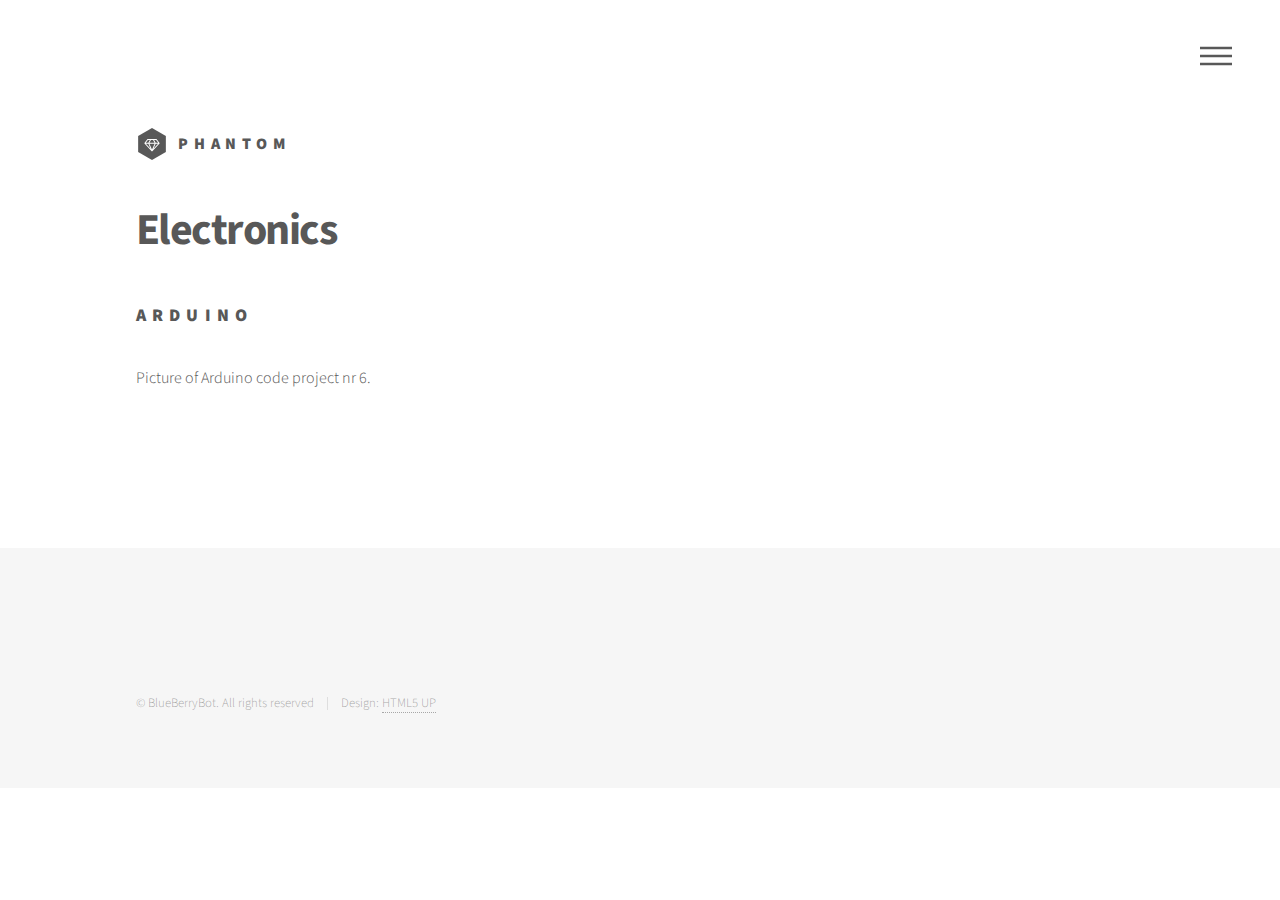
==== commit bfec9839: "Picture of code" ====
--- a/docs/code.html
+++ b/docs/code.html
@@ -43,7 +43,7 @@
 							<li><a href="me.html">Me</a></li>
 							<li><a href="pictures.html">Pictures</a></li>
 							<li><a href="design.html">Design</a></li>
-							<li><a href="code.html">code</a></li>
+							<li><a href="code.html">Code</a></li>
 							<li><a href="electronics.html">Electronics</a></li>
 						</ul>
 					</nav>
@@ -57,69 +57,11 @@
 								<section>
 									<h2>Arduino</h2>
 									<p>Picture of Arduino code project nr 6.</p>
-									
+        							<img src="images/codemotorizedpinweel.jpg" alt="" />
 
 								</section>
 
 							
-							<!-- Buttons -->
-								<section>
-									<h3>Buttons</h3>
-									<ul class="actions">
-										<li><a href="#" class="button primary">Primary</a></li>
-										<li><a href="#" class="button">Default</a></li>
-									</ul>
-									<ul class="actions">
-										<li><a href="#" class="button large">Large</a></li>
-										<li><a href="#" class="button">Default</a></li>
-										<li><a href="#" class="button small">Small</a></li>
-									</ul>
-									<ul class="actions fit">
-										<li><a href="#" class="button primary fit">Fit</a></li>
-										<li><a href="#" class="button fit">Fit</a></li>
-										<li><a href="#" class="button fit">Fit</a></li>
-									</ul>
-									<ul class="actions fit small">
-										<li><a href="#" class="button primary fit small">Fit + Small</a></li>
-										<li><a href="#" class="button fit small">Fit + Small</a></li>
-										<li><a href="#" class="button fit small">Fit + Small</a></li>
-									</ul>
-									<ul class="actions">
-										<li><a href="#" class="button primary icon solid fa-download">Icon</a></li>
-										<li><a href="#" class="button icon solid fa-upload">Icon</a></li>
-										<li><a href="#" class="button icon solid fa-save">Icon</a></li>
-									</ul>
-									<ul class="actions">
-										<li><span class="button primary disabled">Disabled</span></li>
-										<li><span class="button disabled">Disabled</span></li>
-									</ul>
-								</section>
-
-							
-								</section>
-
-							<!-- Image -->
-								<section>
-									<h2>Image</h2>
-									<h3>Fit</h3>
-									<div class="box alt">
-										<div class="row gtr-uniform">
-											<div class="col-12"><span class="image fit"><img src="images/pic13.jpg" alt="" /></span></div>
-											<div class="col-4"><span class="image fit"><img src="images/pic01.jpg" alt="" /></span></div>
-											<div class="col-4"><span class="image fit"><img src="images/pic02.jpg" alt="" /></span></div>
-											<div class="col-4"><span class="image fit"><img src="images/pic03.jpg" alt="" /></span></div>
-											<div class="col-4"><span class="image fit"><img src="images/pic03.jpg" alt="" /></span></div>
-											<div class="col-4"><span class="image fit"><img src="images/pic01.jpg" alt="" /></span></div>
-											<div class="col-4"><span class="image fit"><img src="images/pic02.jpg" alt="" /></span></div>
-											<div class="col-4"><span class="image fit"><img src="images/pic02.jpg" alt="" /></span></div>
-											<div class="col-4"><span class="image fit"><img src="images/pic03.jpg" alt="" /></span></div>
-											<div class="col-4"><span class="image fit"><img src="images/pic01.jpg" alt="" /></span></div>
-										</div>
-									</div>
-									<h3>Left &amp; Right</h3>
-									<p><span class="image left"><img src="images/pic14.jpg" alt="" /></span>Fringilla nisl. Donec accumsan interdum nisi, quis tincidunt felis sagittis eget. tempus euismod. Vestibulum ante ipsum primis in faucibus vestibulum. Blandit adipiscing eu felis iaculis volutpat ac adipiscing accumsan eu faucibus. Integer ac pellentesque praesent tincidunt felis sagittis eget. tempus euismod. Vestibulum ante ipsum primis in faucibus vestibulum. Blandit adipiscing eu felis iaculis volutpat ac adipiscing accumsan eu faucibus. Integer ac pellentesque praesent. Donec accumsan interdum nisi, quis tincidunt felis sagittis eget. tempus euismod. Vestibulum ante ipsum primis in faucibus vestibulum. Blandit adipiscing eu felis iaculis volutpat ac adipiscing accumsan eu faucibus. Integer ac pellentesque praesent tincidunt felis sagittis eget. tempus euismod. Vestibulum ante ipsum primis in faucibus vestibulum. Blandit adipiscing eu felis iaculis volutpat ac adipiscing accumsan eu faucibus. Integer ac pellentesque praesent. Blandit adipiscing eu felis iaculis volutpat ac adipiscing accumsan eu faucibus. Integer ac pellentesque praesent tincidunt felis sagittis eget. tempus euismod. Vestibulum ante ipsum primis in faucibus vestibulum. Blandit adipiscing eu felis iaculis volutpat ac adipiscing accumsan eu faucibus. Integer ac pellentesque praesent.</p>
-									<p><span class="image right"><img src="images/pic15.jpg" alt="" /></span>Fringilla nisl. Donec accumsan interdum nisi, quis tincidunt felis sagittis eget. tempus euismod. Vestibulum ante ipsum primis in faucibus vestibulum. Blandit adipiscing eu felis iaculis volutpat ac adipiscing accumsan eu faucibus. Integer ac pellentesque praesent tincidunt felis sagittis eget. tempus euismod. Vestibulum ante ipsum primis in faucibus vestibulum. Blandit adipiscing eu felis iaculis volutpat ac adipiscing accumsan eu faucibus. Integer ac pellentesque praesent. Donec accumsan interdum nisi, quis tincidunt felis sagittis eget. tempus euismod. Vestibulum ante ipsum primis in faucibus vestibulum. Blandit adipiscing eu felis iaculis volutpat ac adipiscing accumsan eu faucibus. Integer ac pellentesque praesent tincidunt felis sagittis eget. tempus euismod. Vestibulum ante ipsum primis in faucibus vestibulum. Blandit adipiscing eu felis iaculis volutpat ac adipiscing accumsan eu faucibus. Integer ac pellentesque praesent. Blandit adipiscing eu felis iaculis volutpat ac adipiscing accumsan eu faucibus. Integer ac pellentesque praesent tincidunt felis sagittis eget. tempus euismod. Vestibulum ante ipsum primis in faucibus vestibulum. Blandit adipiscing eu felis iaculis volutpat ac adipiscing accumsan eu faucibus. Integer ac pellentesque praesent.</p>
-								</section>
 
 						</div>
 					</div>
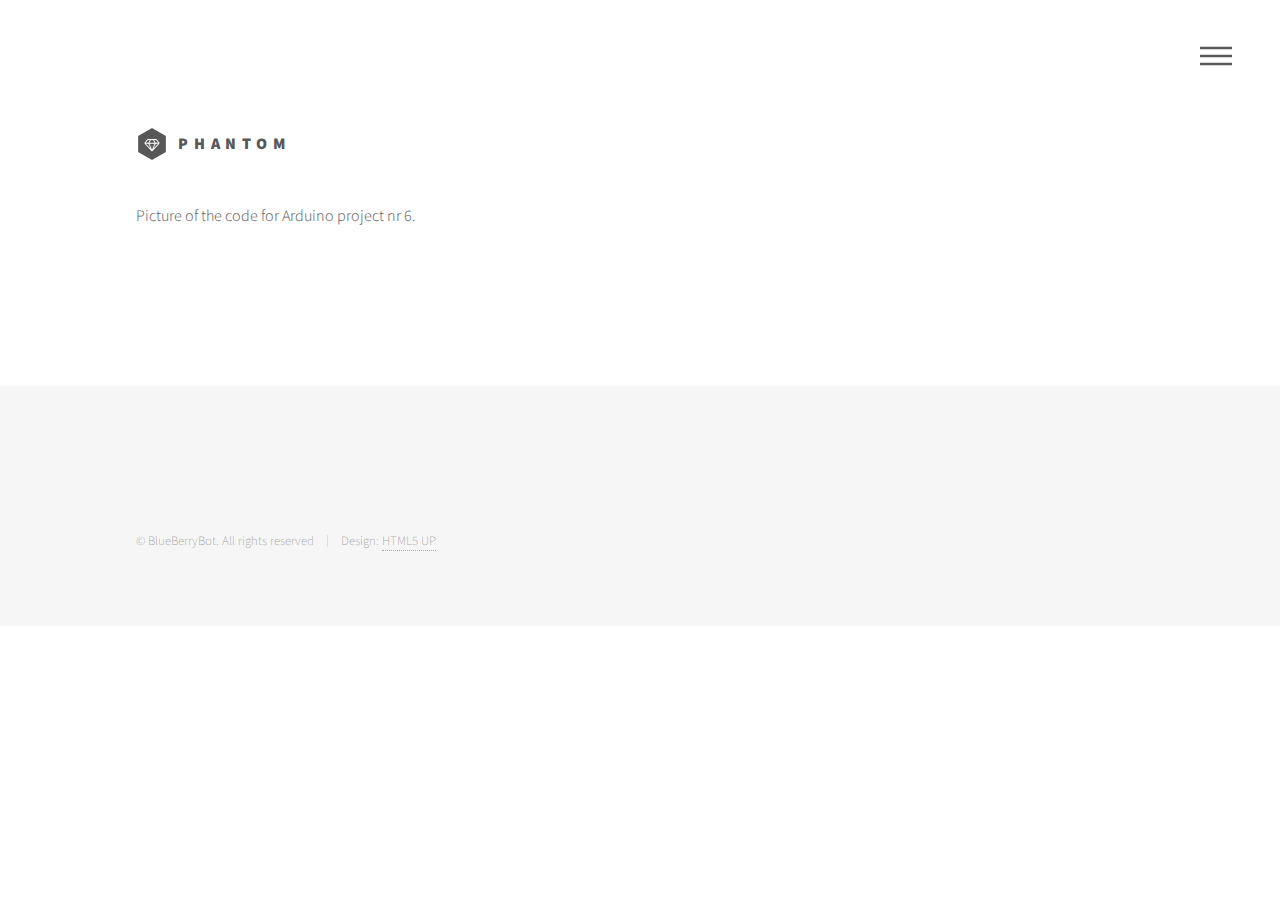
==== commit 48e380d0: "små fix med bild koden" ====
--- a/docs/code.html
+++ b/docs/code.html
@@ -51,18 +51,8 @@
 				<!-- Main -->
 					<div id="main">
 						<div class="inner">
-							<h1>Electronics</h1>
-
-							<!-- Text -->
-								<section>
-									<h2>Arduino</h2>
-									<p>Picture of Arduino code project nr 6.</p>
-        							<img src="images/codemotorizedpinweel.jpg" alt="" />
-
-								</section>
-
-							
-
+							<p>Picture of the code for Arduino project nr 6.</p>
+							<img src="images/codemotorizedpinweel.jpg" alt="" />
 						</div>
 					</div>
 
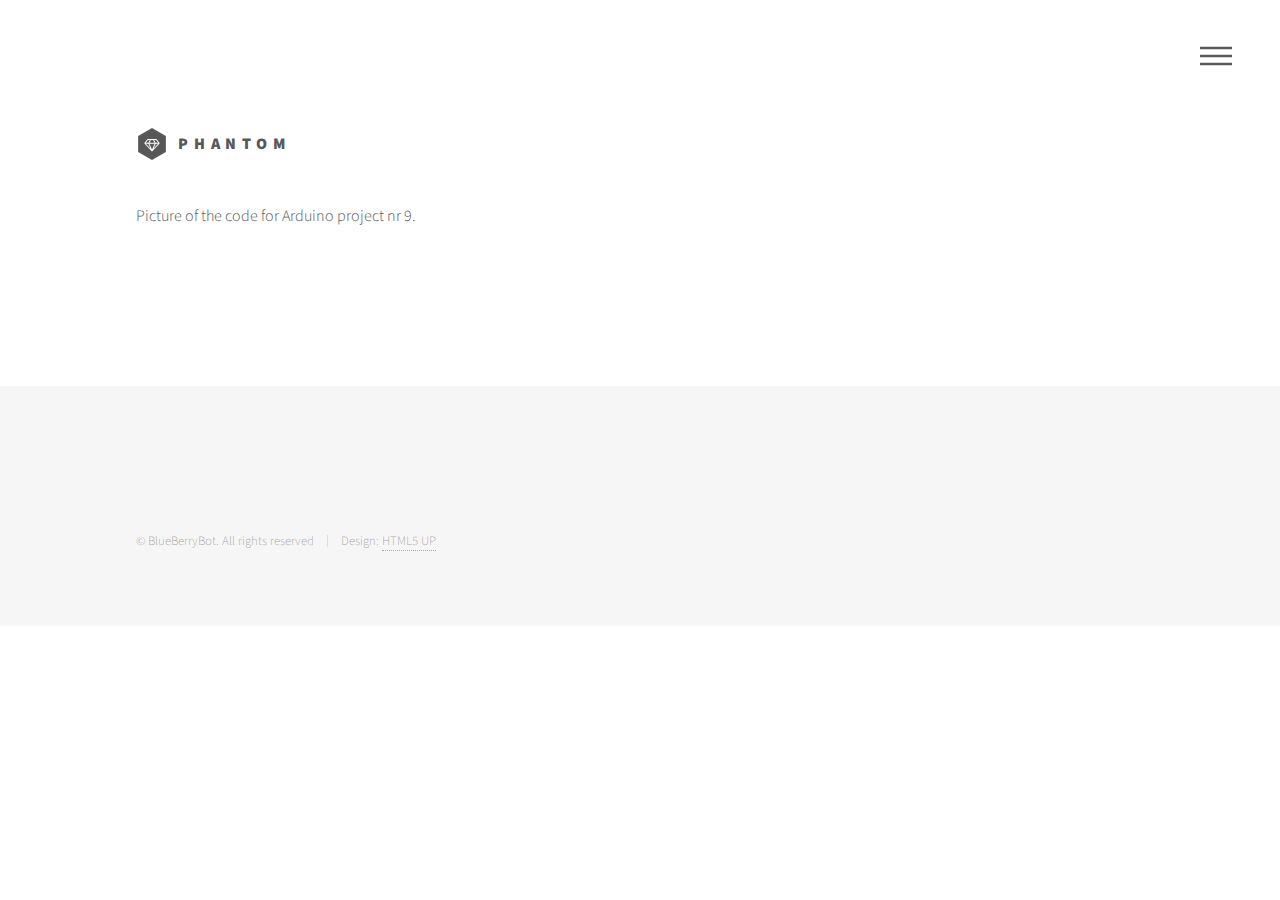
==== commit 513d3211: "picture code update" ====
--- a/docs/code.html
+++ b/docs/code.html
@@ -51,8 +51,8 @@
 				<!-- Main -->
 					<div id="main">
 						<div class="inner">
-							<p>Picture of the code for Arduino project nr 6.</p>
-							<img src="images/codemotorizedpinweel.jpg" alt="" />
+							<p>Picture of the code for Arduino project nr 9.</p>
+							<img src="images/code_motorized_pinweel.jpg" alt="" />
 						</div>
 					</div>
 
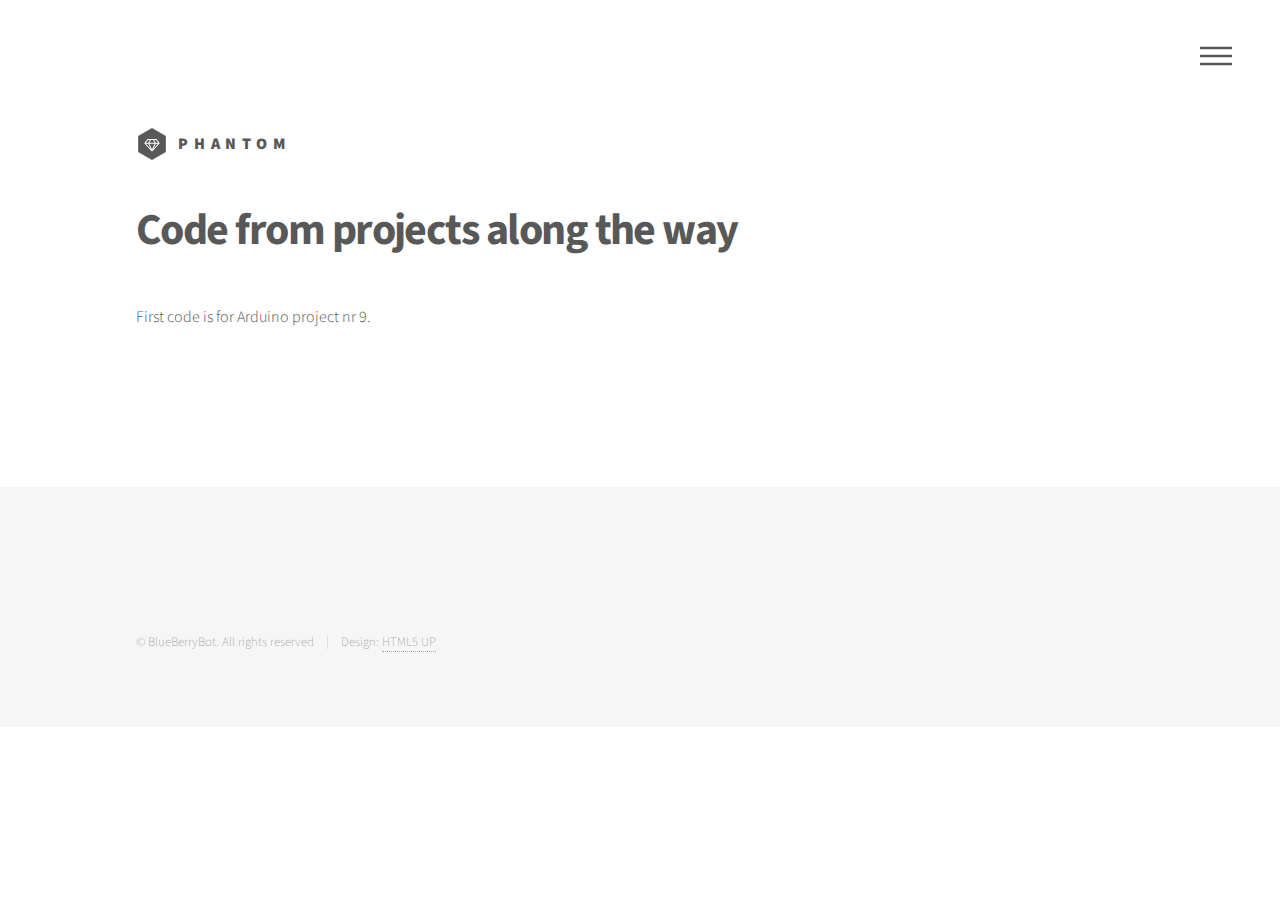
==== commit 37a657ca: "H1 to code page" ====
--- a/docs/code.html
+++ b/docs/code.html
@@ -51,8 +51,10 @@
 				<!-- Main -->
 					<div id="main">
 						<div class="inner">
-							<p>Picture of the code for Arduino project nr 9.</p>
+    						<h1>Code from projects along the way</h1>
+							<p>First code is for Arduino project nr 9.</p>
 							<img src="images/code_motorized_pinweel.jpg" alt="" />
+							<script src="https://emgithub.com/embed.js?target=https%3A%2F%2Fgithub.com%2FMetteHJo%2FBlueBerryBot%2Fblob%2Fmaster%2Fdocs%2Fcode%2FMotorizesPinwheel.ino&style=github&showBorder=on&showLineNumbers=on&showFileMeta=on"></script>
 						</div>
 					</div>
 
